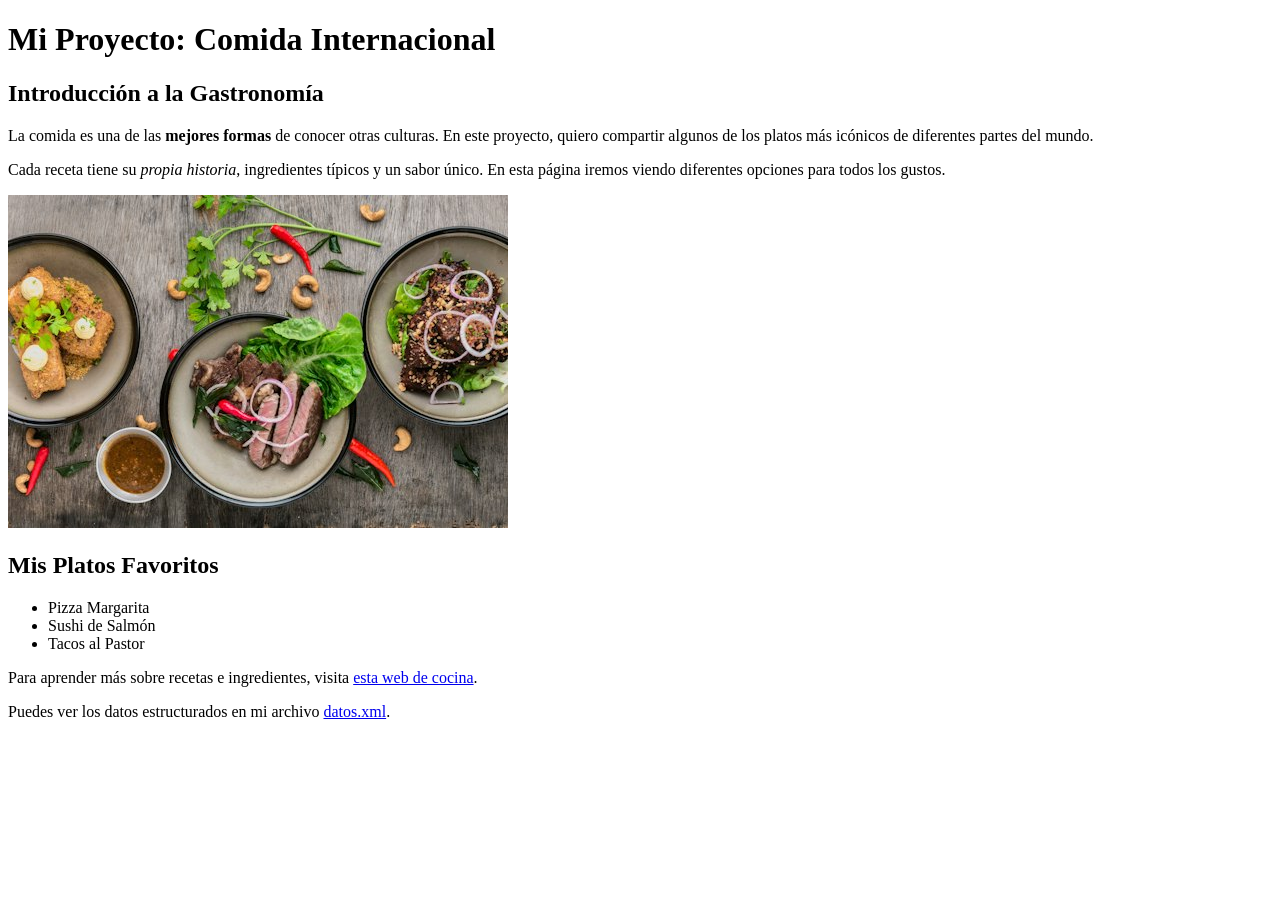
==== proyecto/index.html @ a5851fc6 "feat(index): complete head metadata" ====
<!DOCTYPE html>
<html lang="es">
<head>
  <meta charset="UTF-8">
  <meta name="viewport" content="width=device-width, initial-scale=1.0">
  <title>Inicio | Comida Internacional</title>
  <meta name="description" content="Portada del proyecto web sobre comida internacional, recetas tradicionales y platos típicos del mundo.">
  <meta name="keywords" content="comida internacional, gastronomia, recetas, pizza, sushi, tacos">
  <meta name="author" content="Manuel Alonso Bono Torres">
</head>
<body>
  <!-- Manuel Alonso Bono Torres, 08/10/2026 -->
  
  <h1>Mi Proyecto: Comida Internacional</h1>
  
  <h2>Introducción a la Gastronomía</h2>
  
  <p>La comida es una de las <strong>mejores formas</strong> de conocer otras culturas. En este proyecto, quiero compartir algunos de los platos más icónicos de diferentes partes del mundo.</p>
  
  <p>Cada receta tiene su <em>propia historia</em>, ingredientes típicos y un sabor único. En esta página iremos viendo diferentes opciones para todos los gustos.</p>
  
  
  <img src="img/comida.jpg" alt="Varios platos de comida internacional" width="500">
  
  <h2>Mis Platos Favoritos</h2>
  <ul>
    <li>Pizza Margarita</li>
    <li>Sushi de Salmón</li>
    <li>Tacos al Pastor</li>
  </ul>
  
  <p>Para aprender más sobre recetas e ingredientes, visita <a href="https://www.directoalpaladar.com" title="Ir a la web de Directo al Paladar">esta web de cocina</a>.</p>
  <p>Puedes ver los datos estructurados en mi archivo <a href="datos.xml">datos.xml</a>.</p>
  
</body>
</html>
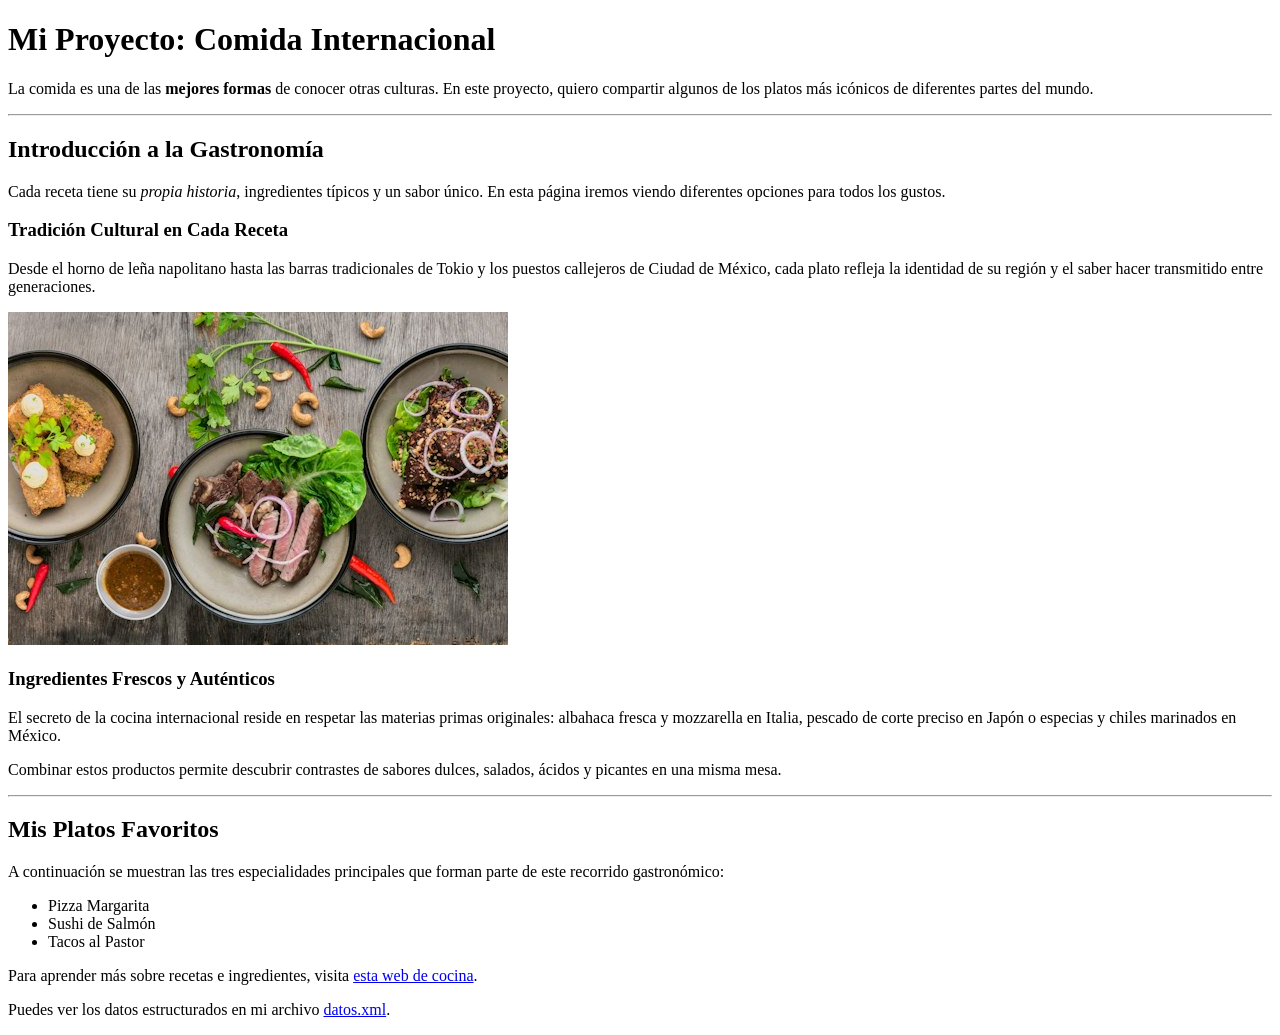
==== commit 474c79a4: "feat(index): organize body with headings and div blocks" ====
--- a/proyecto/index.html
+++ b/proyecto/index.html
@@ -9,28 +9,50 @@
   <meta name="author" content="Manuel Alonso Bono Torres">
 </head>
 <body>
+  <!-- NAV: aquí irá el menú (UD4) -->
   <!-- Manuel Alonso Bono Torres, 08/10/2026 -->
-  
-  <h1>Mi Proyecto: Comida Internacional</h1>
-  
-  <h2>Introducción a la Gastronomía</h2>
-  
-  <p>La comida es una de las <strong>mejores formas</strong> de conocer otras culturas. En este proyecto, quiero compartir algunos de los platos más icónicos de diferentes partes del mundo.</p>
-  
-  <p>Cada receta tiene su <em>propia historia</em>, ingredientes típicos y un sabor único. En esta página iremos viendo diferentes opciones para todos los gustos.</p>
-  
-  
-  <img src="img/comida.jpg" alt="Varios platos de comida internacional" width="500">
-  
-  <h2>Mis Platos Favoritos</h2>
-  <ul>
-    <li>Pizza Margarita</li>
-    <li>Sushi de Salmón</li>
-    <li>Tacos al Pastor</li>
-  </ul>
-  
-  <p>Para aprender más sobre recetas e ingredientes, visita <a href="https://www.directoalpaladar.com" title="Ir a la web de Directo al Paladar">esta web de cocina</a>.</p>
-  <p>Puedes ver los datos estructurados en mi archivo <a href="datos.xml">datos.xml</a>.</p>
-  
+
+  <!-- Cabecera principal de la portada -->
+  <div>
+    <h1>Mi Proyecto: Comida Internacional</h1>
+    <p>La comida es una de las <strong>mejores formas</strong> de conocer otras culturas. En este proyecto, quiero compartir algunos de los platos más icónicos de diferentes partes del mundo.</p>
+  </div>
+
+  <hr>
+
+  <!-- Sección de introducción a la gastronomía mundial -->
+  <div>
+    <h2>Introducción a la Gastronomía</h2>
+    <p>Cada receta tiene su <em>propia historia</em>, ingredientes típicos y un sabor único. En esta página iremos viendo diferentes opciones para todos los gustos.</p>
+
+    <!-- Subsección sobre tradiciones culinarias -->
+    <div>
+      <h3>Tradición Cultural en Cada Receta</h3>
+      <p>Desde el horno de leña napolitano hasta las barras tradicionales de Tokio y los puestos callejeros de Ciudad de México, cada plato refleja la identidad de su región y el saber hacer transmitido entre generaciones.</p>
+      <img src="img/comida.jpg" alt="Varios platos de comida internacional" width="500">
+    </div>
+
+    <!-- Subsección sobre ingredientes del mundo -->
+    <div>
+      <h3>Ingredientes Frescos y Auténticos</h3>
+      <p>El secreto de la cocina internacional reside en respetar las materias primas originales: albahaca fresca y mozzarella en Italia, pescado de corte preciso en Japón o especias y chiles marinados en México.</p>
+      <p>Combinar estos productos permite descubrir contrastes de sabores dulces, salados, ácidos y picantes en una misma mesa.</p>
+    </div>
+  </div>
+
+  <hr>
+
+  <!-- Sección de platos favoritos y enlaces de referencia -->
+  <div>
+    <h2>Mis Platos Favoritos</h2>
+    <p>A continuación se muestran las tres especialidades principales que forman parte de este recorrido gastronómico:</p>
+    <ul>
+      <li>Pizza Margarita</li>
+      <li>Sushi de Salmón</li>
+      <li>Tacos al Pastor</li>
+    </ul>
+    <p>Para aprender más sobre recetas e ingredientes, visita <a href="https://www.directoalpaladar.com" title="Ir a la web de Directo al Paladar">esta web de cocina</a>.</p>
+    <p>Puedes ver los datos estructurados en mi archivo <a href="datos.xml">datos.xml</a>.</p>
+  </div>
 </body>
 </html>
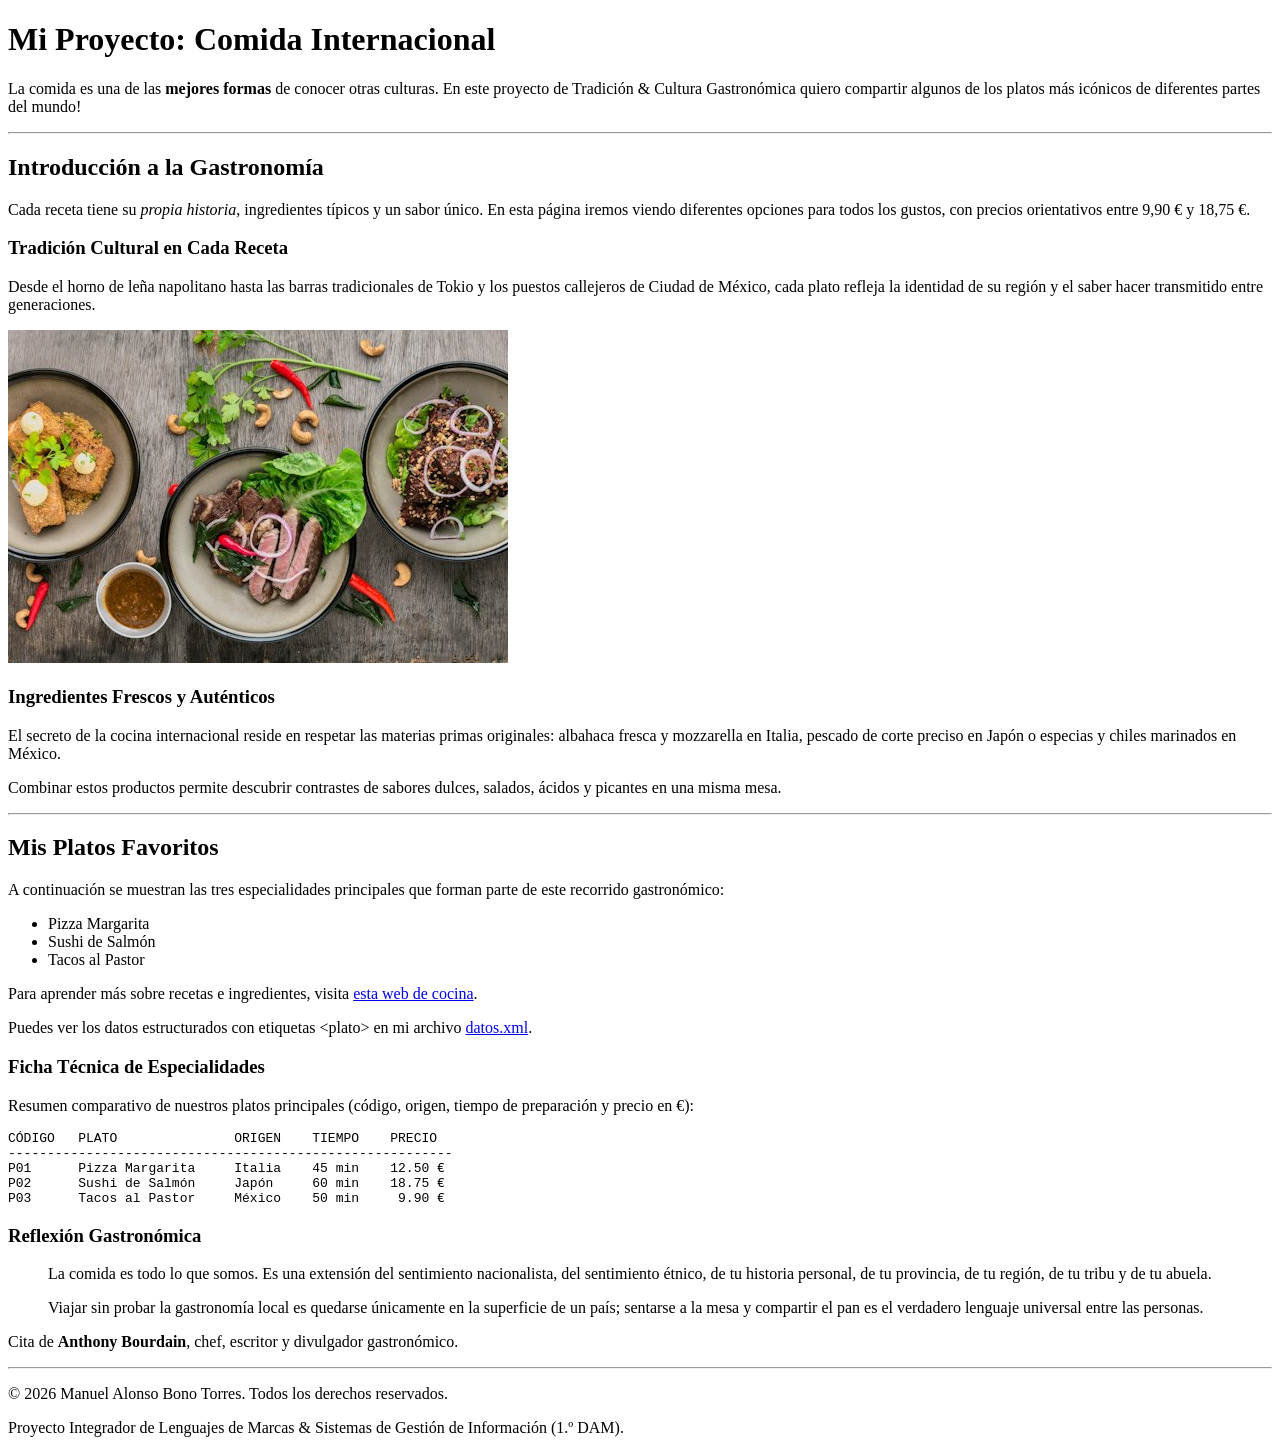
==== commit 5c057747: "feat(index): add blockquote, pre and html entities" ====
--- a/proyecto/index.html
+++ b/proyecto/index.html
@@ -15,7 +15,7 @@
   <!-- Cabecera principal de la portada -->
   <div>
     <h1>Mi Proyecto: Comida Internacional</h1>
-    <p>La comida es una de las <strong>mejores formas</strong> de conocer otras culturas. En este proyecto, quiero compartir algunos de los platos más icónicos de diferentes partes del mundo.</p>
+    <p>La comida es una de las <strong>mejores formas</strong> de conocer otras culturas. En este proyecto de Tradición &amp; Cultura Gastronómica quiero compartir algunos de los platos más icónicos de diferentes partes del mundo&#33;</p>
   </div>
 
   <hr>
@@ -23,7 +23,7 @@
   <!-- Sección de introducción a la gastronomía mundial -->
   <div>
     <h2>Introducción a la Gastronomía</h2>
-    <p>Cada receta tiene su <em>propia historia</em>, ingredientes típicos y un sabor único. En esta página iremos viendo diferentes opciones para todos los gustos.</p>
+    <p>Cada receta tiene su <em>propia historia</em>, ingredientes típicos y un sabor único. En esta página iremos viendo diferentes opciones para todos los gustos, con precios orientativos entre 9,90 &euro; y 18,75 &euro;.</p>
 
     <!-- Subsección sobre tradiciones culinarias -->
     <div>
@@ -52,7 +52,38 @@
       <li>Tacos al Pastor</li>
     </ul>
     <p>Para aprender más sobre recetas e ingredientes, visita <a href="https://www.directoalpaladar.com" title="Ir a la web de Directo al Paladar">esta web de cocina</a>.</p>
-    <p>Puedes ver los datos estructurados en mi archivo <a href="datos.xml">datos.xml</a>.</p>
+    <p>Puedes ver los datos estructurados con etiquetas &lt;plato&gt; en mi archivo <a href="datos.xml">datos.xml</a>.</p>
+
+    <!-- Subsección con ficha técnica resumida en texto preformateado -->
+    <div>
+      <h3>Ficha Técnica de Especialidades</h3>
+      <p>Resumen comparativo de nuestros platos principales (código, origen, tiempo de preparación y precio en &euro;):</p>
+<pre>
+CÓDIGO   PLATO               ORIGEN    TIEMPO    PRECIO
+---------------------------------------------------------
+P01      Pizza Margarita     Italia    45 min    12.50 €
+P02      Sushi de Salmón     Japón     60 min    18.75 €
+P03      Tacos al Pastor     México    50 min     9.90 €
+</pre>
+    </div>
+
+    <!-- Subsección con cita gastronómica destacada -->
+    <div>
+      <h3>Reflexión Gastronómica</h3>
+      <blockquote>
+        <p>La comida es todo lo que somos. Es una extensión del sentimiento nacionalista, del sentimiento étnico, de tu historia personal, de tu provincia, de tu región, de tu tribu y de tu abuela.</p>
+        <p>Viajar sin probar la gastronomía local es quedarse únicamente en la superficie de un país; sentarse a la mesa y compartir el pan es el verdadero lenguaje universal entre las personas.</p>
+      </blockquote>
+      <p>Cita de <strong>Anthony Bourdain</strong>, chef, escritor y divulgador gastronómico.</p>
+    </div>
+  </div>
+
+  <hr>
+
+  <!-- Pie de página con derechos de autor -->
+  <div>
+    <p>&copy; 2026 Manuel Alonso Bono Torres. Todos los derechos reservados.</p>
+    <p>Proyecto Integrador de Lenguajes de Marcas &amp; Sistemas de Gestión de Información (1.º DAM).</p>
   </div>
 </body>
 </html>
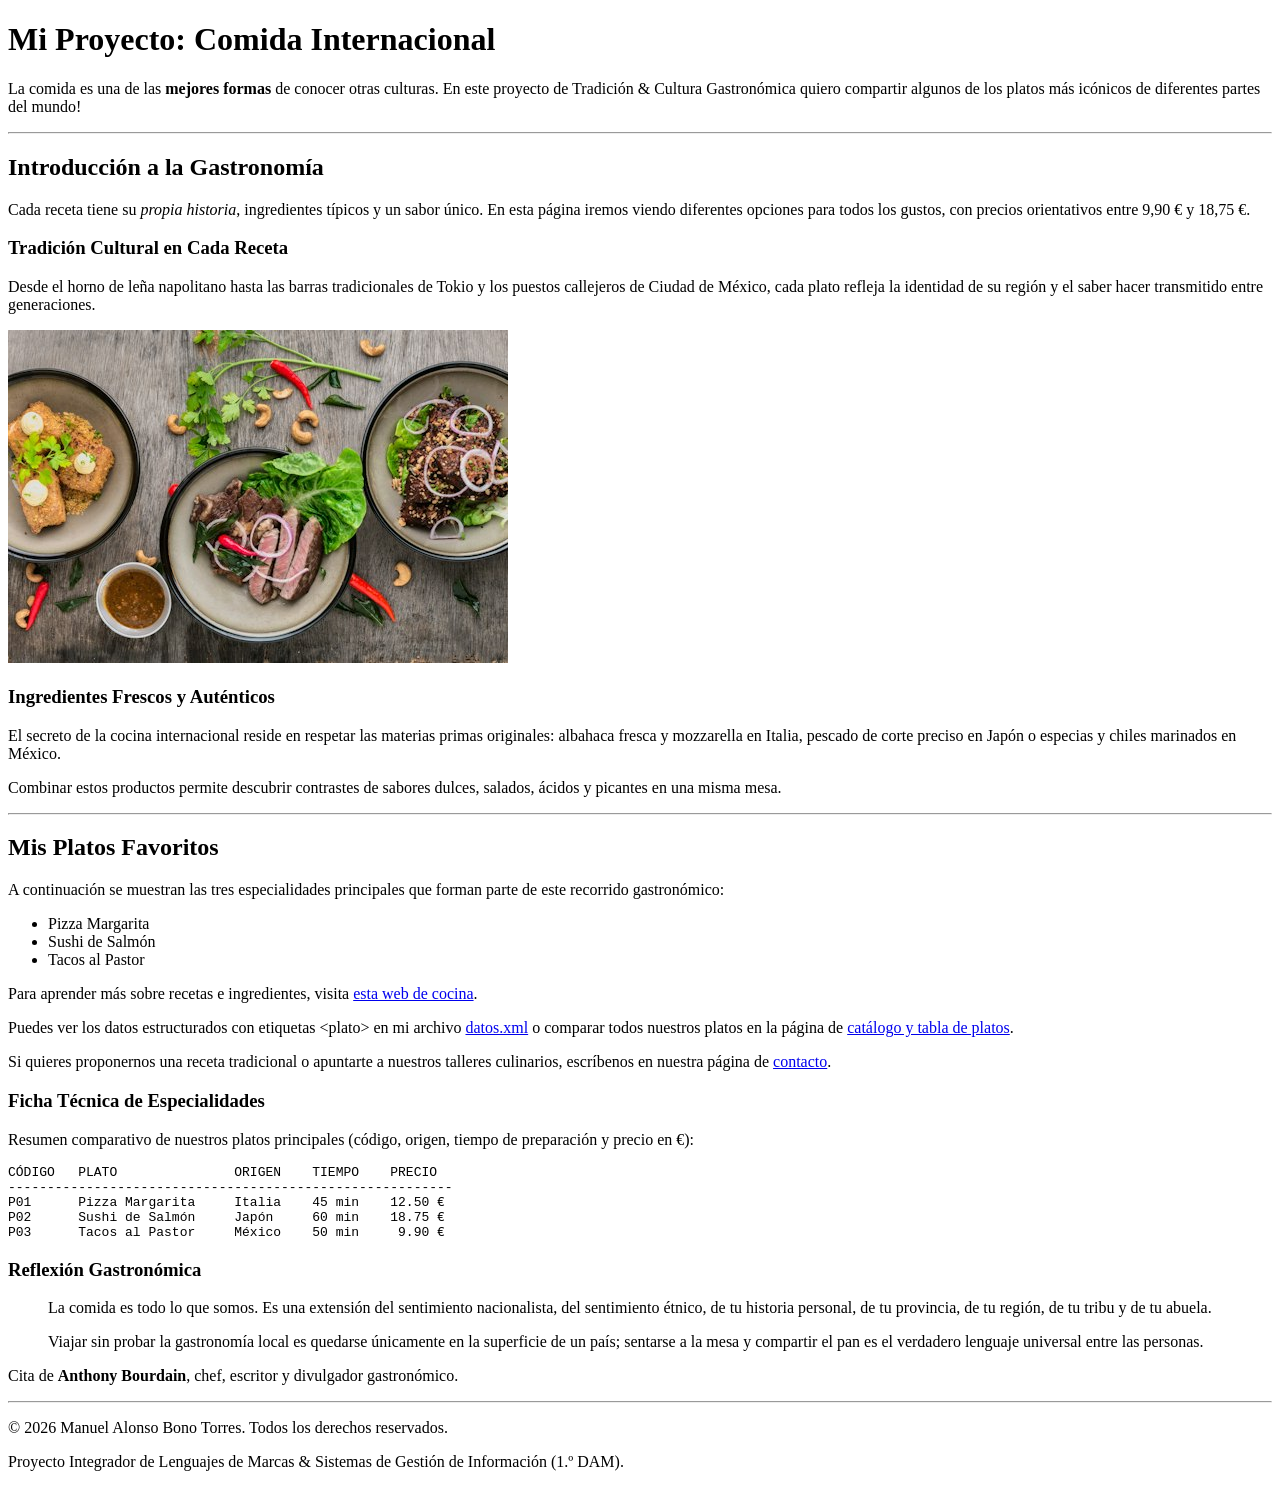
==== commit 2d3be037: "feat(index): enlazando pagina de contacto desde el index" ====
--- a/proyecto/index.html
+++ b/proyecto/index.html
@@ -52,7 +52,8 @@
       <li>Tacos al Pastor</li>
     </ul>
     <p>Para aprender más sobre recetas e ingredientes, visita <a href="https://www.directoalpaladar.com" title="Ir a la web de Directo al Paladar">esta web de cocina</a>.</p>
-    <p>Puedes ver los datos estructurados con etiquetas &lt;plato&gt; en mi archivo <a href="datos.xml">datos.xml</a>.</p>
+    <p>Puedes ver los datos estructurados con etiquetas &lt;plato&gt; en mi archivo <a href="datos.xml">datos.xml</a> o comparar todos nuestros platos en la página de <a href="platos.html">catálogo y tabla de platos</a>.</p>
+    <p>Si quieres proponernos una receta tradicional o apuntarte a nuestros talleres culinarios, escríbenos en nuestra página de <a href="contacto.html" title="Ir al formulario de contacto">contacto</a>.</p>
 
     <!-- Subsección con ficha técnica resumida en texto preformateado -->
     <div>
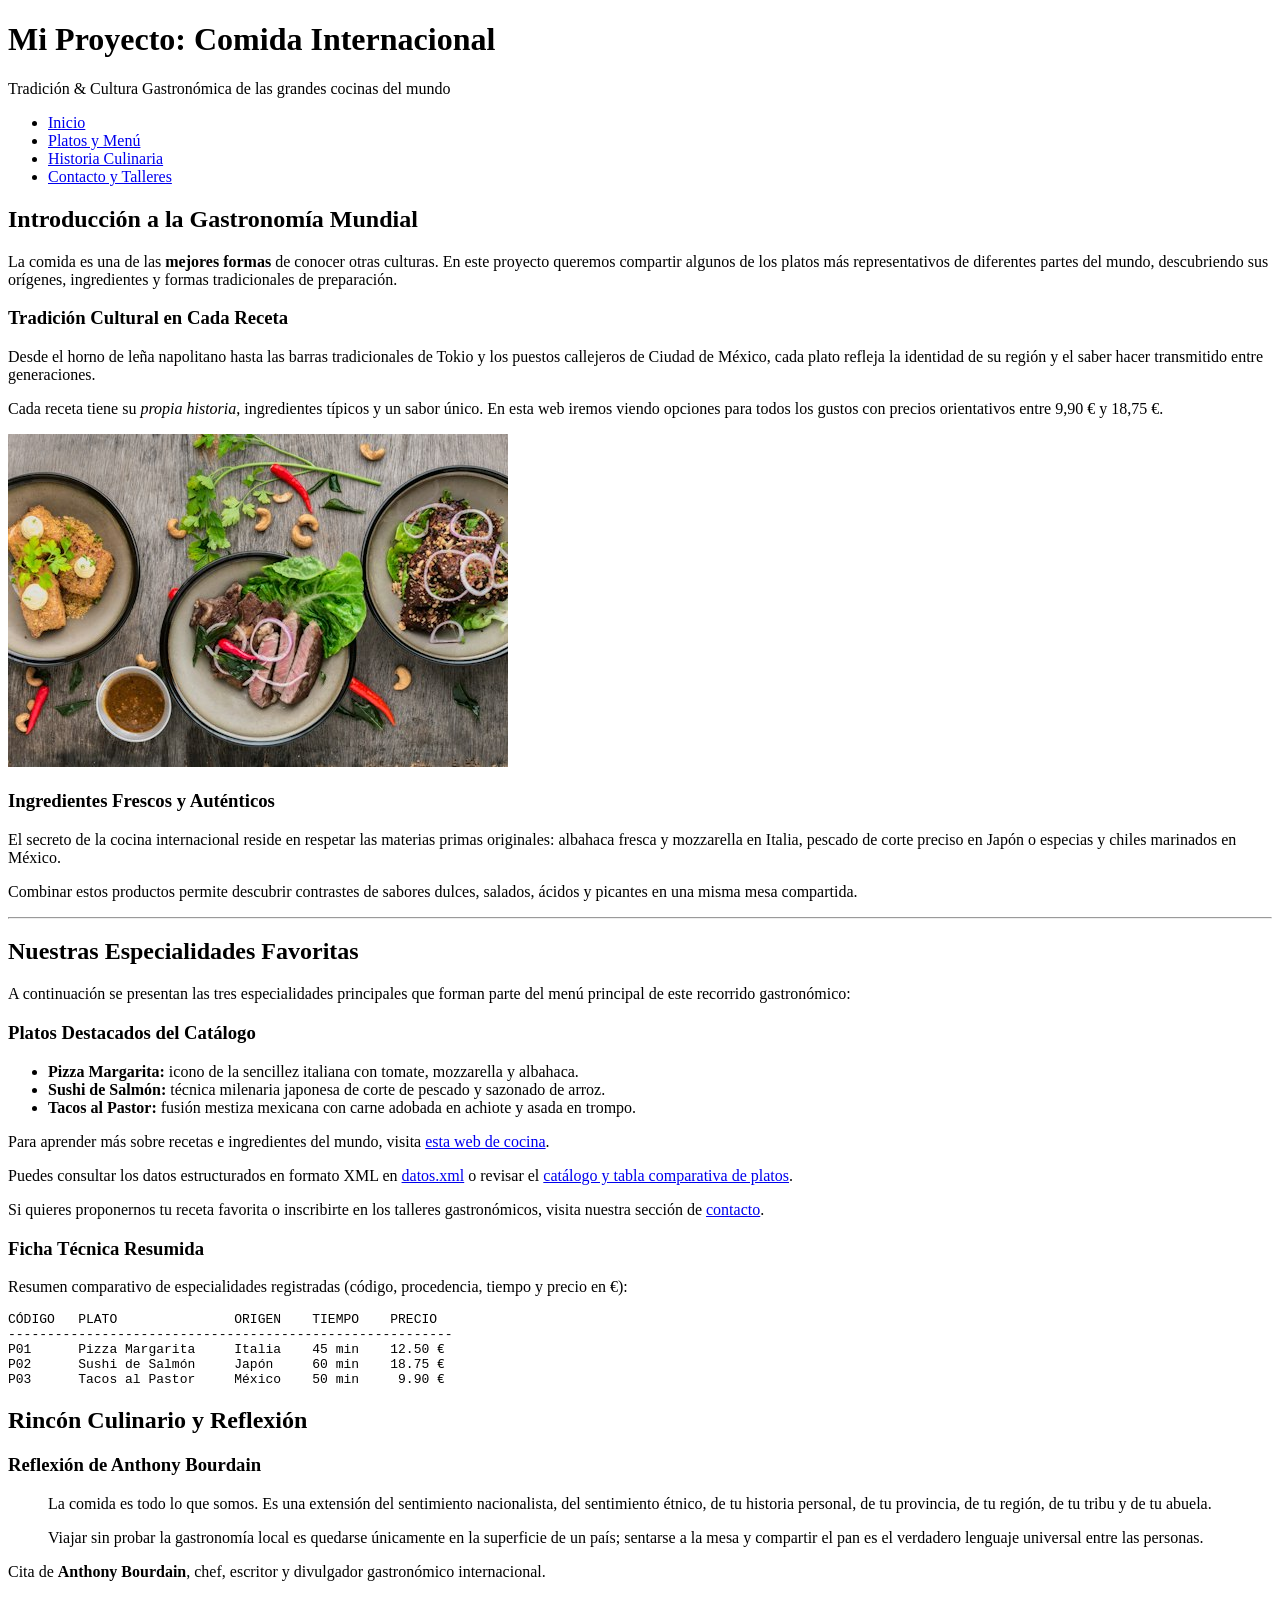
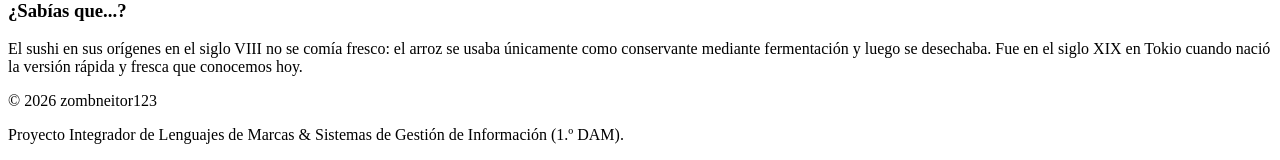
==== commit 4469c331: "feat: estructura semantica html5 en index" ====
--- a/proyecto/index.html
+++ b/proyecto/index.html
@@ -6,59 +6,67 @@
   <title>Inicio | Comida Internacional</title>
   <meta name="description" content="Portada del proyecto web sobre comida internacional, recetas tradicionales y platos típicos del mundo.">
   <meta name="keywords" content="comida internacional, gastronomia, recetas, pizza, sushi, tacos">
-  <meta name="author" content="Manuel Alonso Bono Torres">
+  <meta name="author" content="zombneitor123">
+  <link rel="stylesheet" href="css/estilos.css">
 </head>
 <body>
-  <!-- NAV: aquí irá el menú (UD4) -->
-  <!-- Manuel Alonso Bono Torres, 08/10/2026 -->
+  <!-- Cabecera del sitio web con identidad y navegación -->
+  <header>
+    <h1>Mi Proyecto: Comida Internacional</h1>
+    <p>Tradición &amp; Cultura Gastronómica de las grandes cocinas del mundo</p>
+    <nav>
+      <ul>
+        <li><a href="index.html">Inicio</a></li>
+        <li><a href="platos.html">Platos y Menú</a></li>
+        <li><a href="historia.html">Historia Culinaria</a></li>
+        <li><a href="contacto.html">Contacto y Talleres</a></li>
+      </ul>
+    </nav>
+  </header>
 
-  <!-- Cabecera principal de la portada -->
-  <div>
-    <h1>Mi Proyecto: Comida Internacional</h1>
-    <p>La comida es una de las <strong>mejores formas</strong> de conocer otras culturas. En este proyecto de Tradición &amp; Cultura Gastronómica quiero compartir algunos de los platos más icónicos de diferentes partes del mundo&#33;</p>
-  </div>
+  <!-- Contenido principal único de la portada -->
+  <main>
+    <!-- Sección de introducción al proyecto y filosofía culinaria -->
+    <section id="introduccion">
+      <h2>Introducción a la Gastronomía Mundial</h2>
+      <p>La comida es una de las <strong>mejores formas</strong> de conocer otras culturas. En este proyecto queremos compartir algunos de los platos más representativos de diferentes partes del mundo, descubriendo sus orígenes, ingredientes y formas tradicionales de preparación.</p>
 
-  <hr>
+      <article id="tradicion-cultural">
+        <h3>Tradición Cultural en Cada Receta</h3>
+        <p>Desde el horno de leña napolitano hasta las barras tradicionales de Tokio y los puestos callejeros de Ciudad de México, cada plato refleja la identidad de su región y el saber hacer transmitido entre generaciones.</p>
+        <p>Cada receta tiene su <em>propia historia</em>, ingredientes típicos y un sabor único. En esta web iremos viendo opciones para todos los gustos con precios orientativos entre 9,90 &euro; y 18,75 &euro;.</p>
+        <img src="img/comida.jpg" alt="Varios platos de comida internacional" width="500">
+      </article>
 
-  <!-- Sección de introducción a la gastronomía mundial -->
-  <div>
-    <h2>Introducción a la Gastronomía</h2>
-    <p>Cada receta tiene su <em>propia historia</em>, ingredientes típicos y un sabor único. En esta página iremos viendo diferentes opciones para todos los gustos, con precios orientativos entre 9,90 &euro; y 18,75 &euro;.</p>
+      <article id="ingredientes-autenticos">
+        <h3>Ingredientes Frescos y Auténticos</h3>
+        <p>El secreto de la cocina internacional reside en respetar las materias primas originales: albahaca fresca y mozzarella en Italia, pescado de corte preciso en Japón o especias y chiles marinados en México.</p>
+        <p>Combinar estos productos permite descubrir contrastes de sabores dulces, salados, ácidos y picantes en una misma mesa compartida.</p>
+      </article>
+    </section>
 
-    <!-- Subsección sobre tradiciones culinarias -->
-    <div>
-      <h3>Tradición Cultural en Cada Receta</h3>
-      <p>Desde el horno de leña napolitano hasta las barras tradicionales de Tokio y los puestos callejeros de Ciudad de México, cada plato refleja la identidad de su región y el saber hacer transmitido entre generaciones.</p>
-      <img src="img/comida.jpg" alt="Varios platos de comida internacional" width="500">
-    </div>
+    <hr>
 
-    <!-- Subsección sobre ingredientes del mundo -->
-    <div>
-      <h3>Ingredientes Frescos y Auténticos</h3>
-      <p>El secreto de la cocina internacional reside en respetar las materias primas originales: albahaca fresca y mozzarella en Italia, pescado de corte preciso en Japón o especias y chiles marinados en México.</p>
-      <p>Combinar estos productos permite descubrir contrastes de sabores dulces, salados, ácidos y picantes en una misma mesa.</p>
-    </div>
-  </div>
+    <!-- Sección de platos favoritos y referencias del proyecto -->
+    <section id="especialidades">
+      <h2>Nuestras Especialidades Favoritas</h2>
+      <p>A continuación se presentan las tres especialidades principales que forman parte del menú principal de este recorrido gastronómico:</p>
 
-  <hr>
+      <article id="platos-principales">
+        <h3>Platos Destacados del Catálogo</h3>
+        <ul>
+          <li><strong>Pizza Margarita:</strong> icono de la sencillez italiana con tomate, mozzarella y albahaca.</li>
+          <li><strong>Sushi de Salmón:</strong> técnica milenaria japonesa de corte de pescado y sazonado de arroz.</li>
+          <li><strong>Tacos al Pastor:</strong> fusión mestiza mexicana con carne adobada en achiote y asada en trompo.</li>
+        </ul>
+        <p>Para aprender más sobre recetas e ingredientes del mundo, visita <a href="https://www.directoalpaladar.com" target="_blank" rel="noopener" title="Ir a la web de Directo al Paladar">esta web de cocina</a>.</p>
+        <p>Puedes consultar los datos estructurados en formato XML en <a href="datos.xml">datos.xml</a> o revisar el <a href="platos.html">catálogo y tabla comparativa de platos</a>.</p>
+        <p>Si quieres proponernos tu receta favorita o inscribirte en los talleres gastronómicos, visita nuestra sección de <a href="contacto.html" title="Ir al formulario de contacto">contacto</a>.</p>
+      </article>
 
-  <!-- Sección de platos favoritos y enlaces de referencia -->
-  <div>
-    <h2>Mis Platos Favoritos</h2>
-    <p>A continuación se muestran las tres especialidades principales que forman parte de este recorrido gastronómico:</p>
-    <ul>
-      <li>Pizza Margarita</li>
-      <li>Sushi de Salmón</li>
-      <li>Tacos al Pastor</li>
-    </ul>
-    <p>Para aprender más sobre recetas e ingredientes, visita <a href="https://www.directoalpaladar.com" title="Ir a la web de Directo al Paladar">esta web de cocina</a>.</p>
-    <p>Puedes ver los datos estructurados con etiquetas &lt;plato&gt; en mi archivo <a href="datos.xml">datos.xml</a> o comparar todos nuestros platos en la página de <a href="platos.html">catálogo y tabla de platos</a>.</p>
-    <p>Si quieres proponernos una receta tradicional o apuntarte a nuestros talleres culinarios, escríbenos en nuestra página de <a href="contacto.html" title="Ir al formulario de contacto">contacto</a>.</p>
-
-    <!-- Subsección con ficha técnica resumida en texto preformateado -->
-    <div>
-      <h3>Ficha Técnica de Especialidades</h3>
-      <p>Resumen comparativo de nuestros platos principales (código, origen, tiempo de preparación y precio en &euro;):</p>
+      <article id="ficha-tecnica">
+        <h3>Ficha Técnica Resumida</h3>
+        <p>Resumen comparativo de especialidades registradas (código, procedencia, tiempo y precio en &euro;):</p>
 <pre>
 CÓDIGO   PLATO               ORIGEN    TIEMPO    PRECIO
 ---------------------------------------------------------
@@ -66,25 +74,32 @@
 P02      Sushi de Salmón     Japón     60 min    18.75 €
 P03      Tacos al Pastor     México    50 min     9.90 €
 </pre>
-    </div>
+      </article>
+    </section>
 
-    <!-- Subsección con cita gastronómica destacada -->
-    <div>
-      <h3>Reflexión Gastronómica</h3>
-      <blockquote>
-        <p>La comida es todo lo que somos. Es una extensión del sentimiento nacionalista, del sentimiento étnico, de tu historia personal, de tu provincia, de tu región, de tu tribu y de tu abuela.</p>
-        <p>Viajar sin probar la gastronomía local es quedarse únicamente en la superficie de un país; sentarse a la mesa y compartir el pan es el verdadero lenguaje universal entre las personas.</p>
-      </blockquote>
-      <p>Cita de <strong>Anthony Bourdain</strong>, chef, escritor y divulgador gastronómico.</p>
-    </div>
-  </div>
+    <!-- Contenido secundario y complementario del sitio -->
+    <aside id="rincon-gastronomico">
+      <h2>Rincón Culinario y Reflexión</h2>
+      <article id="reflexion-bourdain">
+        <h3>Reflexión de Anthony Bourdain</h3>
+        <blockquote>
+          <p>La comida es todo lo que somos. Es una extensión del sentimiento nacionalista, del sentimiento étnico, de tu historia personal, de tu provincia, de tu región, de tu tribu y de tu abuela.</p>
+          <p>Viajar sin probar la gastronomía local es quedarse únicamente en la superficie de un país; sentarse a la mesa y compartir el pan es el verdadero lenguaje universal entre las personas.</p>
+        </blockquote>
+        <p>Cita de <strong>Anthony Bourdain</strong>, chef, escritor y divulgador gastronómico internacional.</p>
+      </article>
 
-  <hr>
+      <article id="sabias-que">
+        <h3>¿Sabías que...?</h3>
+        <p>El sushi en sus orígenes en el siglo VIII no se comía fresco: el arroz se usaba únicamente como conservante mediante fermentación y luego se desechaba. Fue en el siglo XIX en Tokio cuando nació la versión rápida y fresca que conocemos hoy.</p>
+      </article>
+    </aside>
+  </main>
 
-  <!-- Pie de página con derechos de autor -->
-  <div>
-    <p>&copy; 2026 Manuel Alonso Bono Torres. Todos los derechos reservados.</p>
+  <!-- Pie de página con firma y metadatos del autor -->
+  <footer>
+    <p id="firma-zombneitor123">&copy; 2026 zombneitor123</p>
     <p>Proyecto Integrador de Lenguajes de Marcas &amp; Sistemas de Gestión de Información (1.º DAM).</p>
-  </div>
+  </footer>
 </body>
 </html>
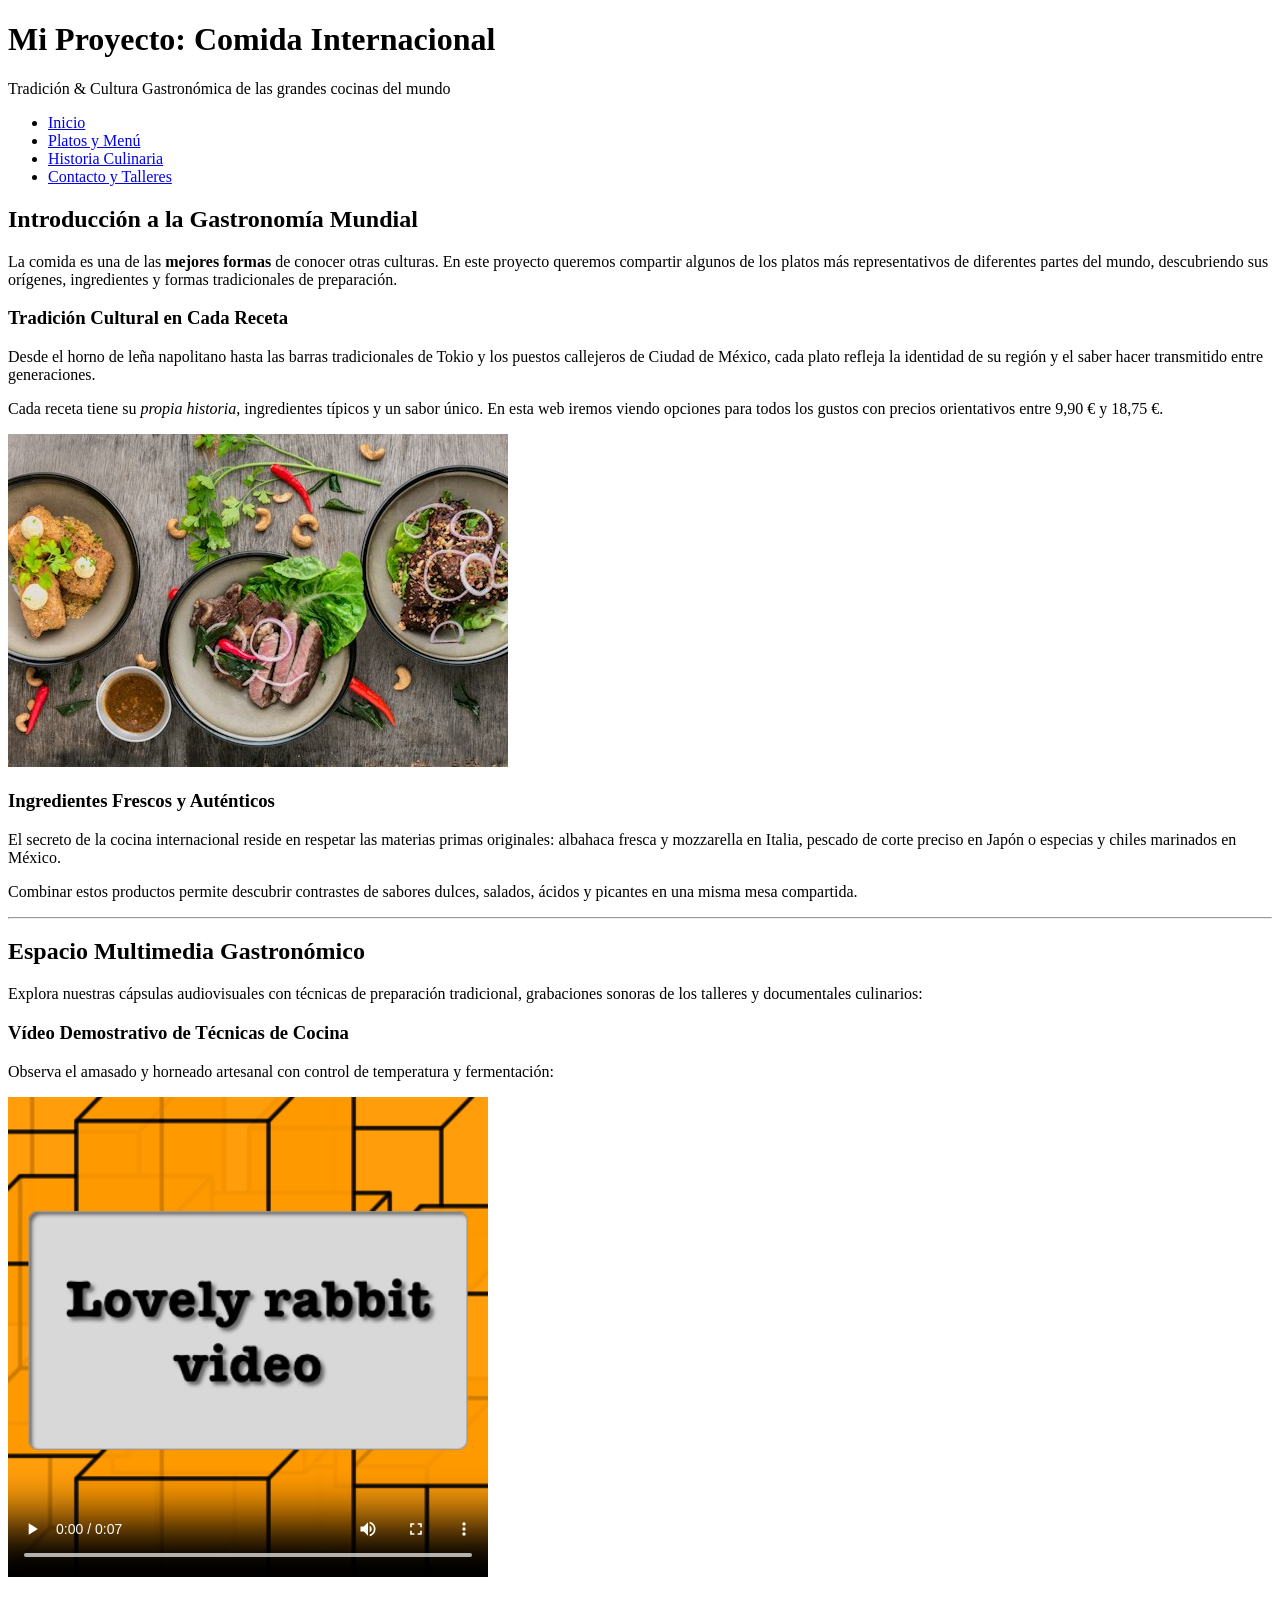
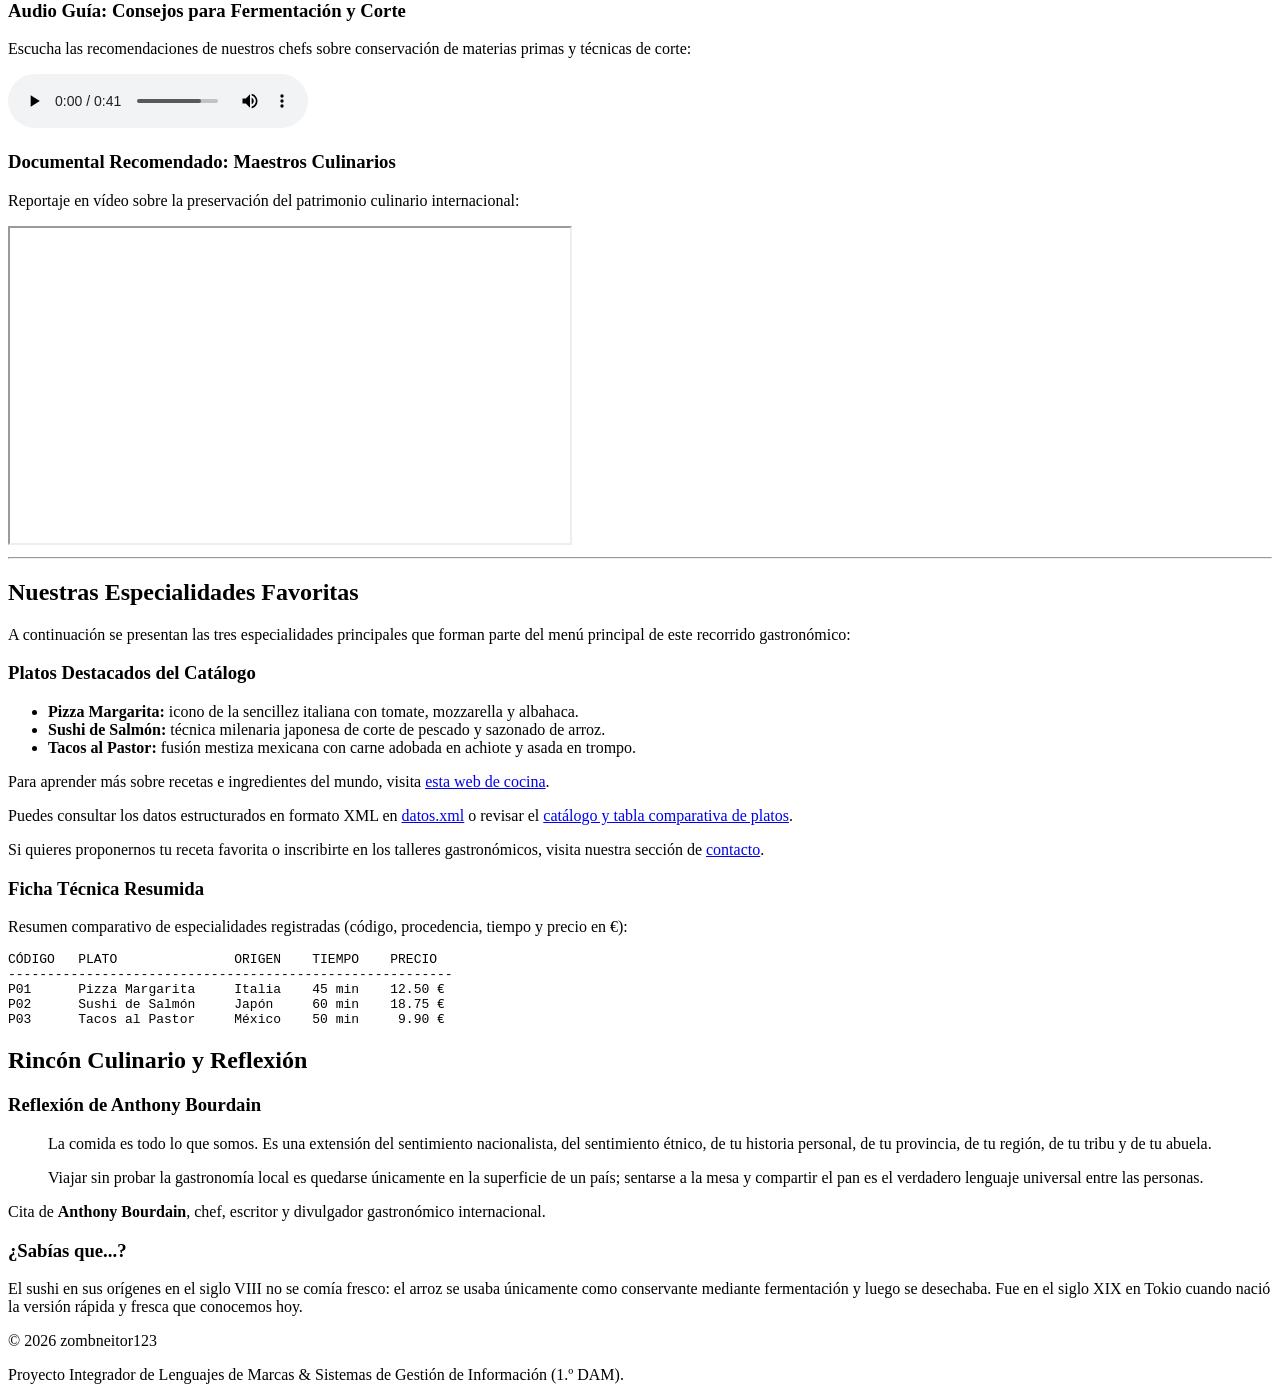
==== commit 2a12612c: "feat: video con dos fuentes poster audio e iframe de youtube" ====
--- a/proyecto/index.html
+++ b/proyecto/index.html
@@ -42,6 +42,40 @@
         <h3>Ingredientes Frescos y Auténticos</h3>
         <p>El secreto de la cocina internacional reside en respetar las materias primas originales: albahaca fresca y mozzarella en Italia, pescado de corte preciso en Japón o especias y chiles marinados en México.</p>
         <p>Combinar estos productos permite descubrir contrastes de sabores dulces, salados, ácidos y picantes en una misma mesa compartida.</p>
+      </article>
+    </section>
+
+    <hr>
+
+    <!-- Sección multimedia: vídeo con fuentes múltiples, audio e iframe de YouTube -->
+    <section id="multimedia">
+      <h2>Espacio Multimedia Gastronómico</h2>
+      <p>Explora nuestras cápsulas audiovisuales con técnicas de preparación tradicional, grabaciones sonoras de los talleres y documentales culinarios:</p>
+
+      <article id="video-receta">
+        <h3>Vídeo Demostrativo de Técnicas de Cocina</h3>
+        <p>Observa el amasado y horneado artesanal con control de temperatura y fermentación:</p>
+        <video controls poster="media/poster-receta.jpg" width="480">
+          <source src="media/elaboracion-receta.mp4" type="video/mp4">
+          <source src="media/elaboracion-receta.webm" type="video/webm">
+          Tu navegador no soporta la reproducción de vídeo HTML5.
+        </video>
+      </article>
+
+      <article id="audio-taller">
+        <h3>Audio Guía: Consejos para Fermentación y Corte</h3>
+        <p>Escucha las recomendaciones de nuestros chefs sobre conservación de materias primas y técnicas de corte:</p>
+        <audio controls>
+          <source src="media/taller-podcast.mp3" type="audio/mpeg">
+          <source src="media/taller-podcast.ogg" type="audio/ogg">
+          Tu navegador no soporta la reproducción de audio HTML5.
+        </audio>
+      </article>
+
+      <article id="video-youtube">
+        <h3>Documental Recomendado: Maestros Culinarios</h3>
+        <p>Reportaje en vídeo sobre la preservación del patrimonio culinario internacional:</p>
+        <iframe width="560" height="315" src="https://www.youtube-nocookie.com/embed/1-SJGQ2HLp8" title="Documental sobre cocina tradicional y recetas del mundo" allow="accelerometer; autoplay; clipboard-write; encrypted-media; gyroscope; picture-in-picture; web-share" allowfullscreen></iframe>
       </article>
     </section>
 
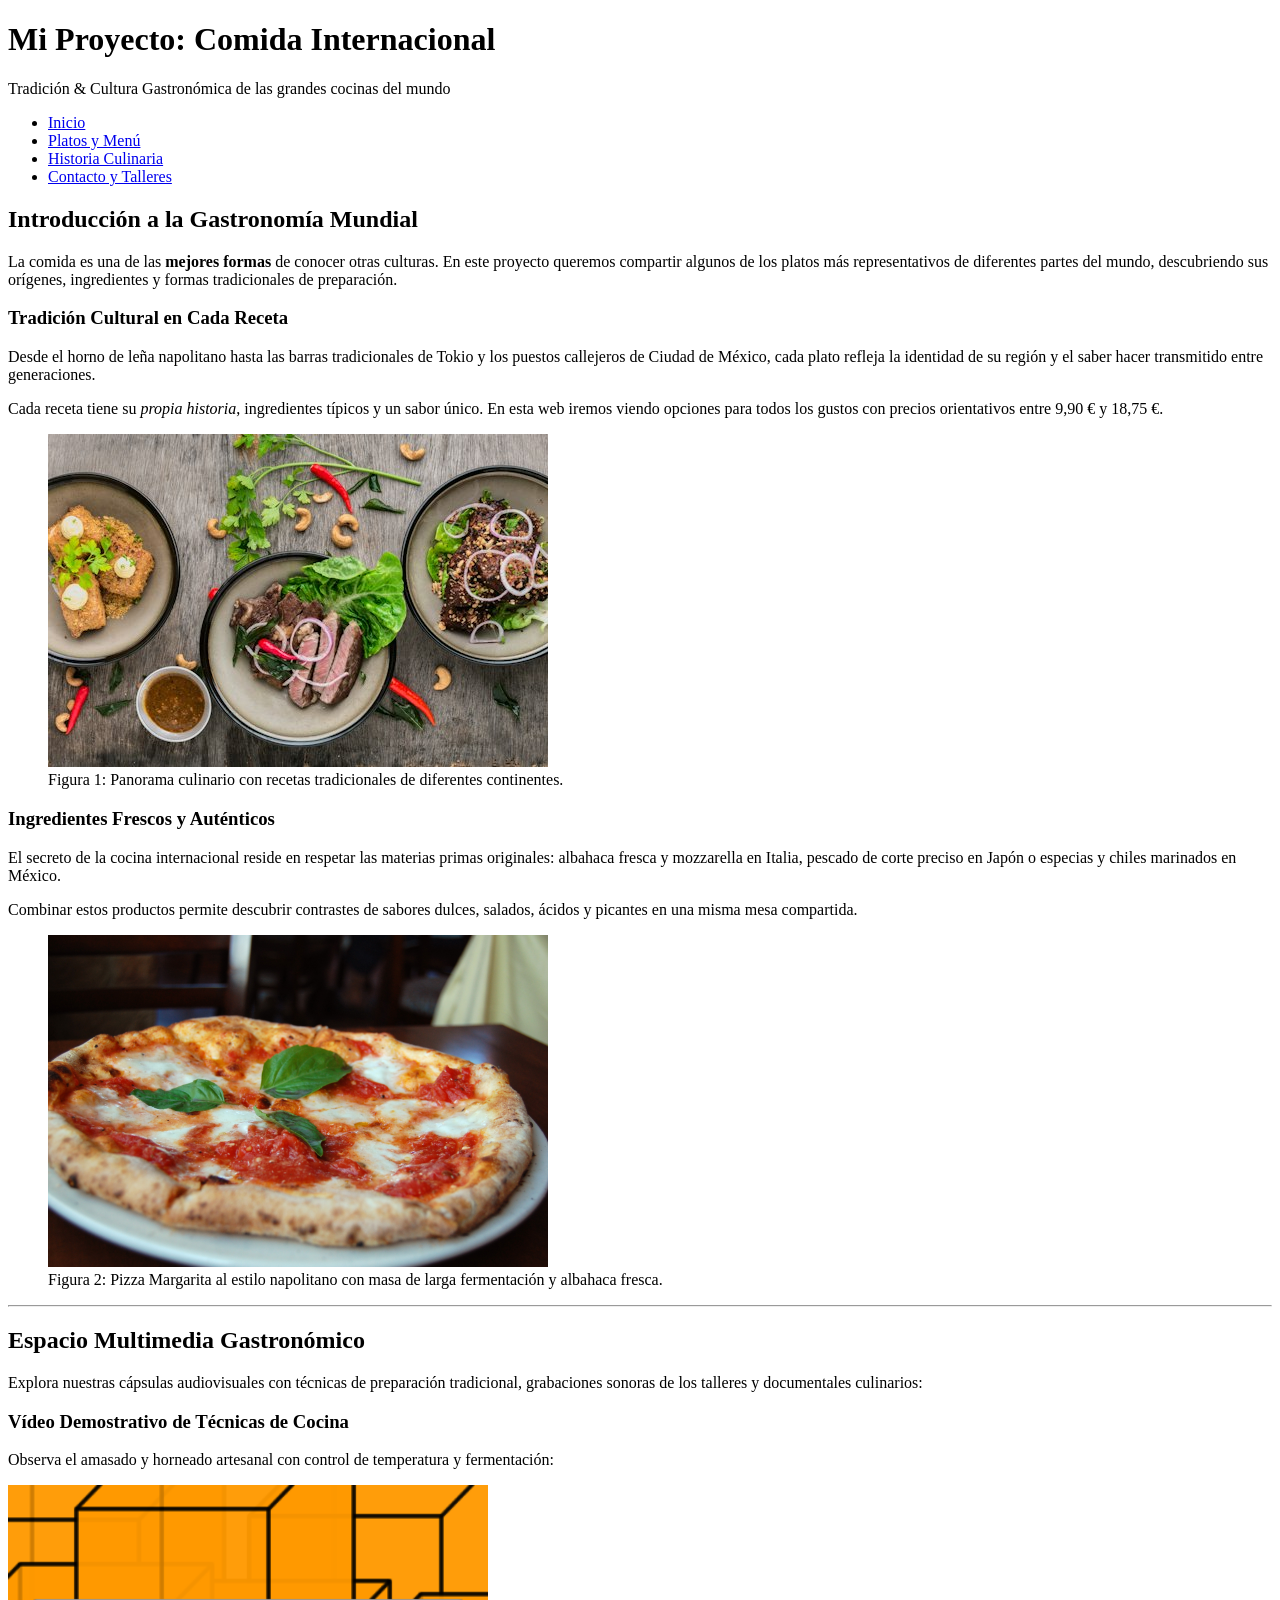
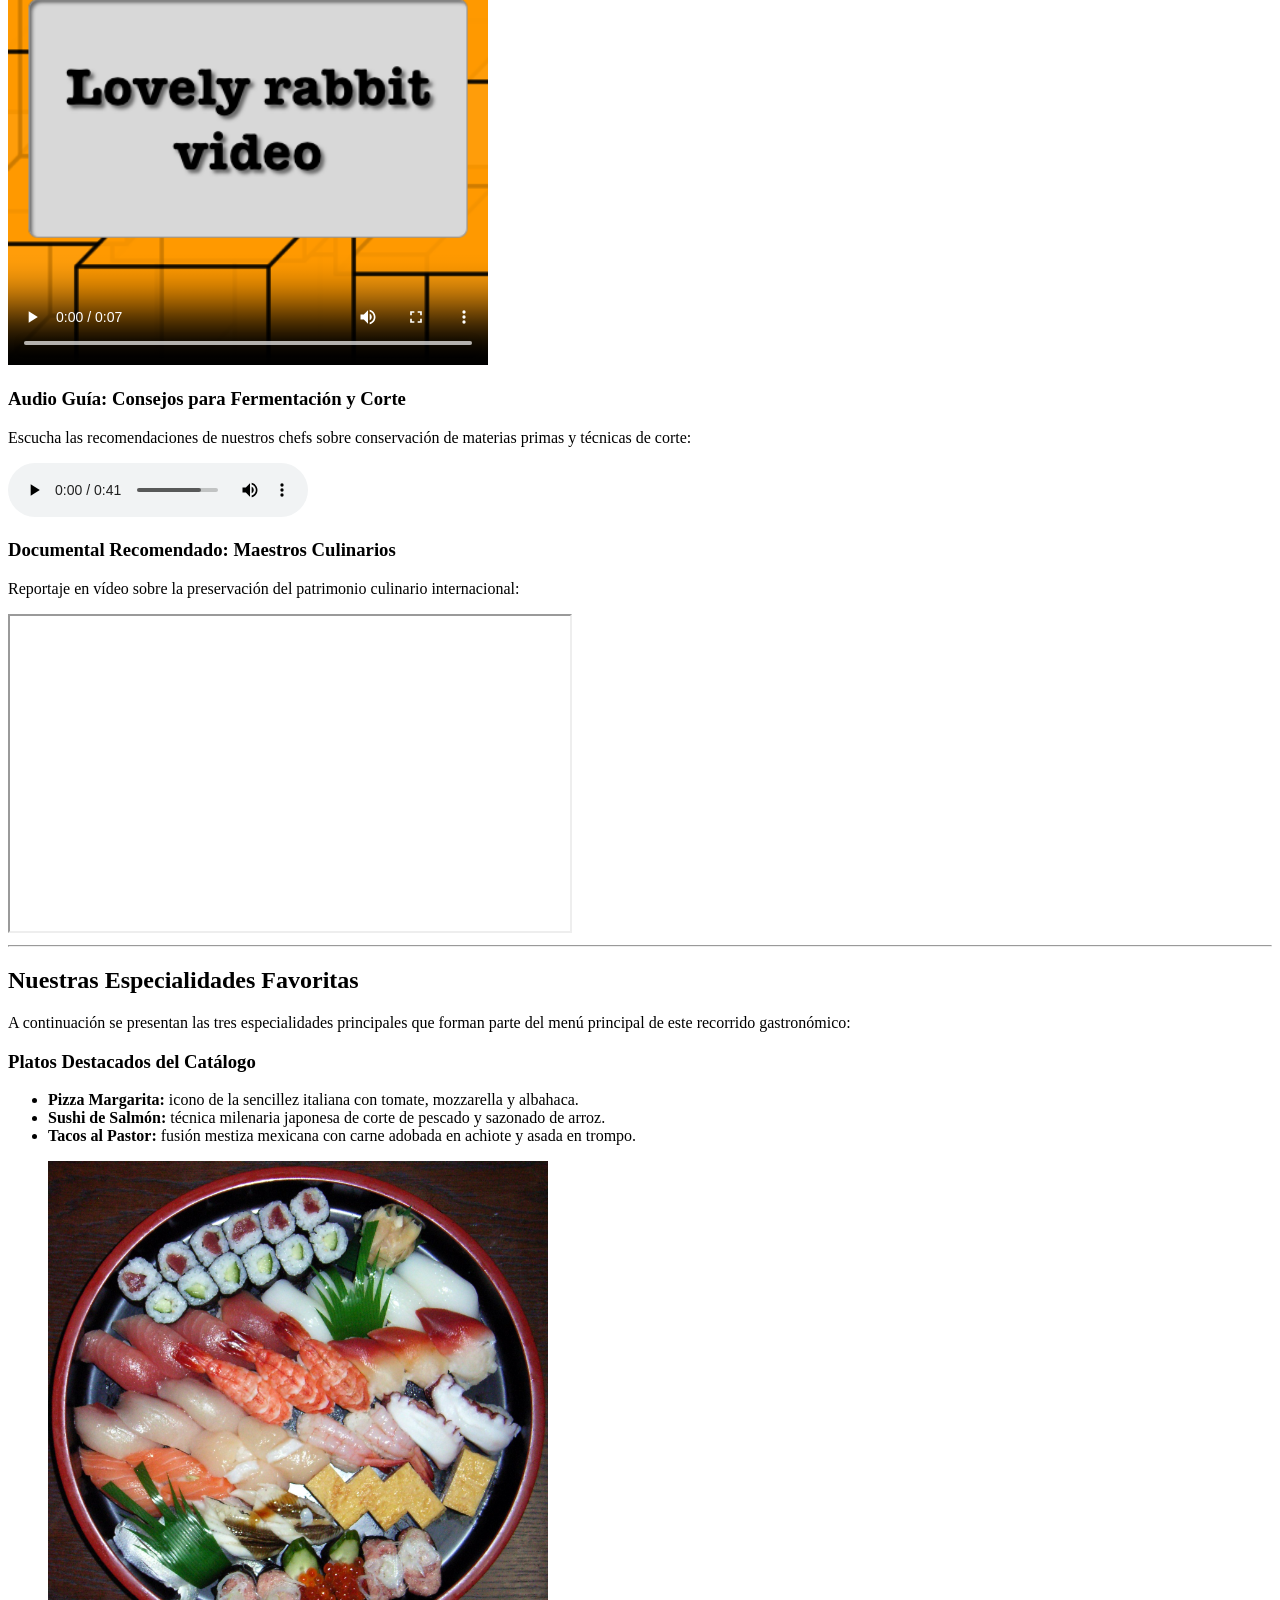
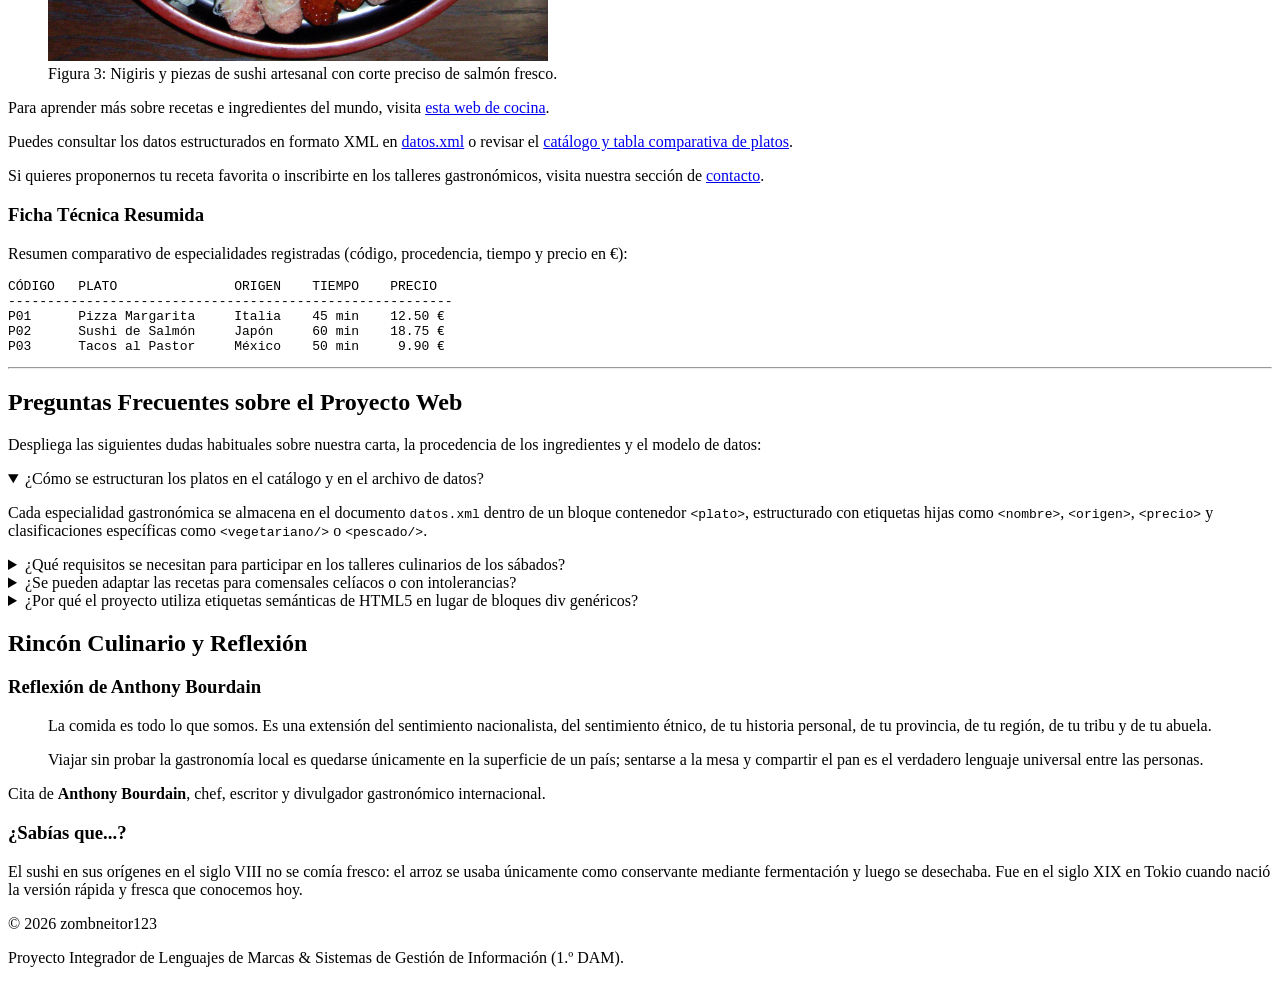
==== commit e312a2e3: "feat: figuras con figcaption y preguntas frecuentes con details summary" ====
--- a/proyecto/index.html
+++ b/proyecto/index.html
@@ -35,13 +35,23 @@
         <h3>Tradición Cultural en Cada Receta</h3>
         <p>Desde el horno de leña napolitano hasta las barras tradicionales de Tokio y los puestos callejeros de Ciudad de México, cada plato refleja la identidad de su región y el saber hacer transmitido entre generaciones.</p>
         <p>Cada receta tiene su <em>propia historia</em>, ingredientes típicos y un sabor único. En esta web iremos viendo opciones para todos los gustos con precios orientativos entre 9,90 &euro; y 18,75 &euro;.</p>
-        <img src="img/comida.jpg" alt="Varios platos de comida internacional" width="500">
+
+        <!-- Galería de figuras con pie de foto semántico -->
+        <figure>
+          <img src="img/comida.jpg" alt="Mesa servida con varios platos de cocina internacional" width="500">
+          <figcaption>Figura 1: Panorama culinario con recetas tradicionales de diferentes continentes.</figcaption>
+        </figure>
       </article>
 
       <article id="ingredientes-autenticos">
         <h3>Ingredientes Frescos y Auténticos</h3>
         <p>El secreto de la cocina internacional reside en respetar las materias primas originales: albahaca fresca y mozzarella en Italia, pescado de corte preciso en Japón o especias y chiles marinados en México.</p>
         <p>Combinar estos productos permite descubrir contrastes de sabores dulces, salados, ácidos y picantes en una misma mesa compartida.</p>
+
+        <figure>
+          <img src="img/pizza-napolitana.jpg" alt="Pizza Margarita napolitana recién horneada" width="500">
+          <figcaption>Figura 2: Pizza Margarita al estilo napolitano con masa de larga fermentación y albahaca fresca.</figcaption>
+        </figure>
       </article>
     </section>
 
@@ -93,6 +103,12 @@
           <li><strong>Sushi de Salmón:</strong> técnica milenaria japonesa de corte de pescado y sazonado de arroz.</li>
           <li><strong>Tacos al Pastor:</strong> fusión mestiza mexicana con carne adobada en achiote y asada en trompo.</li>
         </ul>
+
+        <figure>
+          <img src="img/sushi-nigiri.jpg" alt="Presentación tradicional de sushi de salmón y atún fresco" width="500">
+          <figcaption>Figura 3: Nigiris y piezas de sushi artesanal con corte preciso de salmón fresco.</figcaption>
+        </figure>
+
         <p>Para aprender más sobre recetas e ingredientes del mundo, visita <a href="https://www.directoalpaladar.com" target="_blank" rel="noopener" title="Ir a la web de Directo al Paladar">esta web de cocina</a>.</p>
         <p>Puedes consultar los datos estructurados en formato XML en <a href="datos.xml">datos.xml</a> o revisar el <a href="platos.html">catálogo y tabla comparativa de platos</a>.</p>
         <p>Si quieres proponernos tu receta favorita o inscribirte en los talleres gastronómicos, visita nuestra sección de <a href="contacto.html" title="Ir al formulario de contacto">contacto</a>.</p>
@@ -109,6 +125,34 @@
 P03      Tacos al Pastor     México    50 min     9.90 €
 </pre>
       </article>
+    </section>
+
+    <hr>
+
+    <!-- Sección de Preguntas Frecuentes interactivas con details y summary -->
+    <section id="preguntas-frecuentes">
+      <h2>Preguntas Frecuentes sobre el Proyecto Web</h2>
+      <p>Despliega las siguientes dudas habituales sobre nuestra carta, la procedencia de los ingredientes y el modelo de datos:</p>
+
+      <details open>
+        <summary>¿Cómo se estructuran los platos en el catálogo y en el archivo de datos?</summary>
+        <p>Cada especialidad gastronómica se almacena en el documento <code>datos.xml</code> dentro de un bloque contenedor <code>&lt;plato&gt;</code>, estructurado con etiquetas hijas como <code>&lt;nombre&gt;</code>, <code>&lt;origen&gt;</code>, <code>&lt;precio&gt;</code> y clasificaciones específicas como <code>&lt;vegetariano/&gt;</code> o <code>&lt;pescado/&gt;</code>.</p>
+      </details>
+
+      <details>
+        <summary>¿Qué requisitos se necesitan para participar en los talleres culinarios de los sábados?</summary>
+        <p>No se exige titulación ni experiencia previa. En cada sesión facilitamos delantal, utensilios profesionales y materias primas frescas. Basta con inscribirse a través del formulario de la página de contacto indicando turno y preferencias.</p>
+      </details>
+
+      <details>
+        <summary>¿Se pueden adaptar las recetas para comensales celíacos o con intolerancias?</summary>
+        <p>Por supuesto. En nuestras fichas técnicas indicamos los alérgenos presentes y cómo sustituir la harina de trigo por harinas de maíz o arroz para la pizza, o utilizar tamari sin gluten en lugar de la salsa de soja tradicional para el sushi.</p>
+      </details>
+
+      <details>
+        <summary>¿Por qué el proyecto utiliza etiquetas semánticas de HTML5 en lugar de bloques div genéricos?</summary>
+        <p>El estándar HTML5 aporta significado estructural al contenido mediante etiquetas como <code>&lt;main&gt;</code>, <code>&lt;section&gt;</code>, <code>&lt;article&gt;</code> y <code>&lt;aside&gt;</code>. Esto mejora notablemente la accesibilidad para usuarios con lectores de pantalla y optimiza la indexación en motores de búsqueda web.</p>
+      </details>
     </section>
 
     <!-- Contenido secundario y complementario del sitio -->
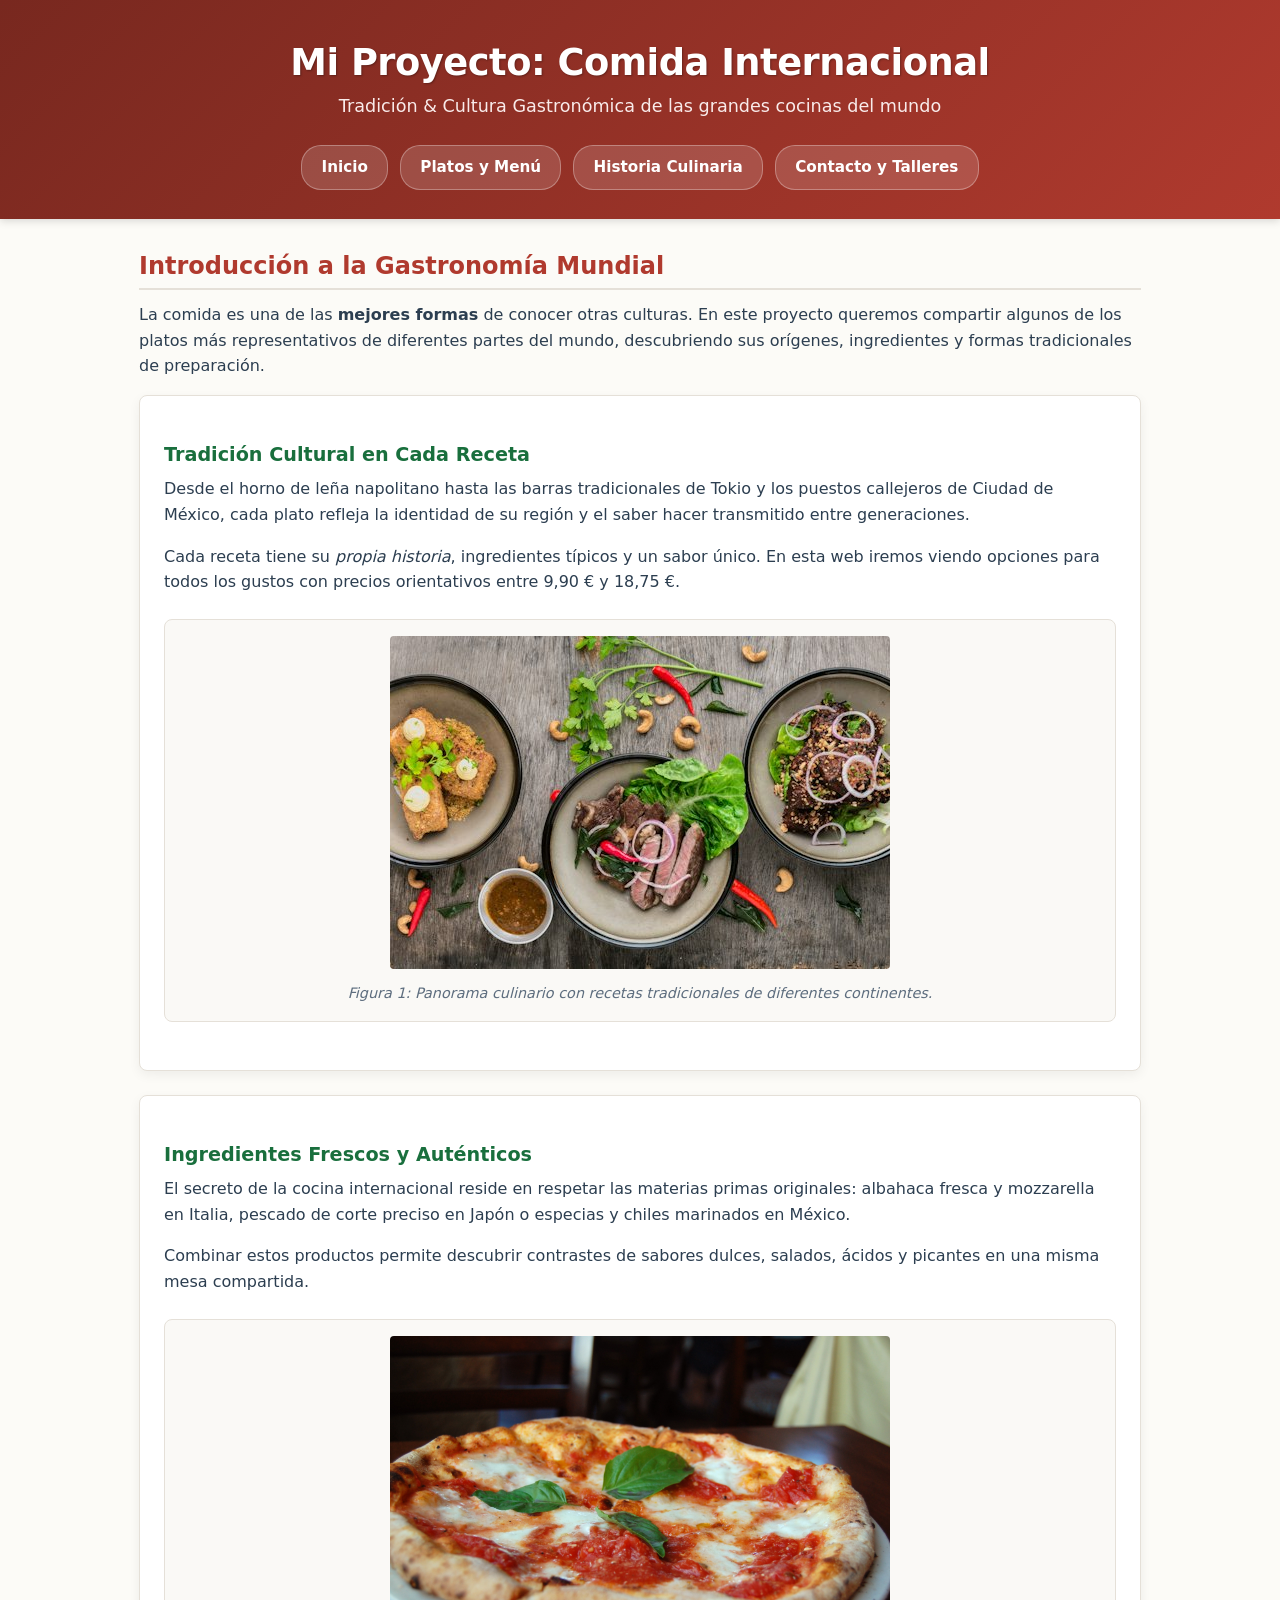
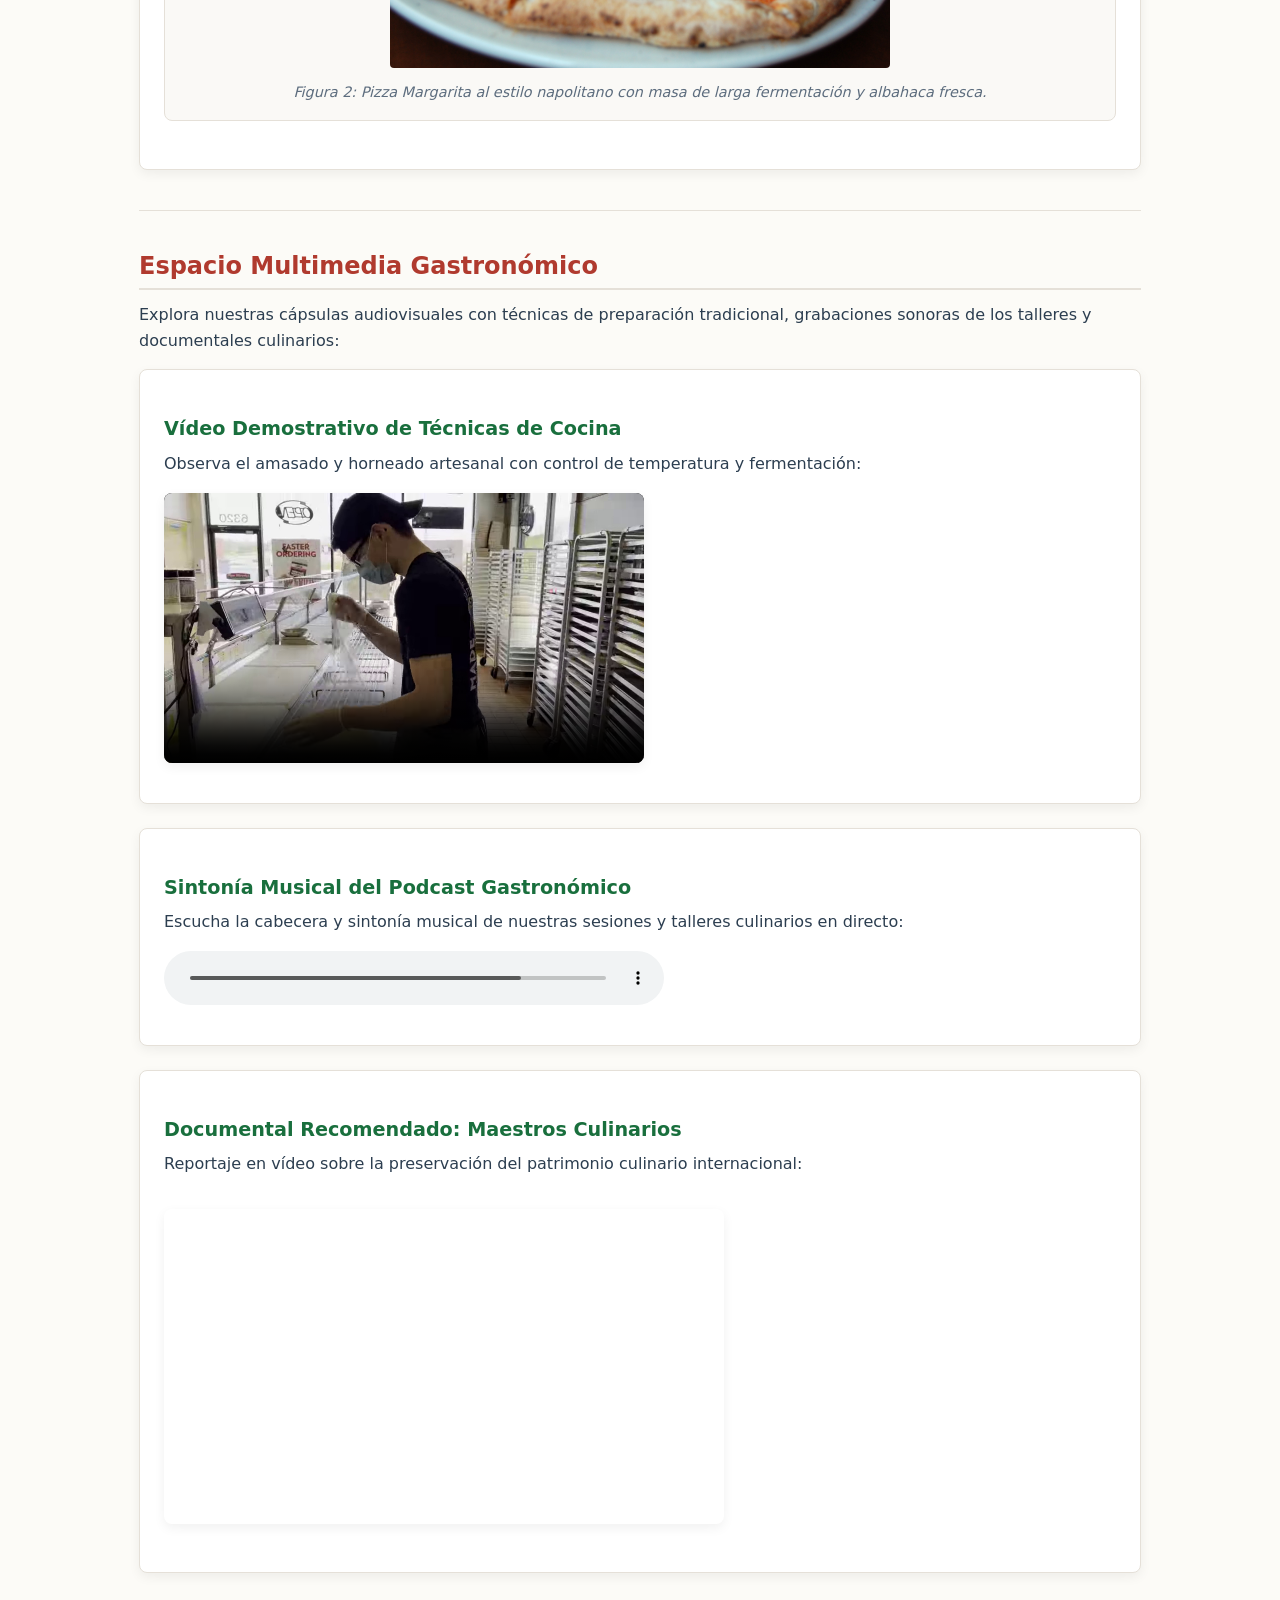
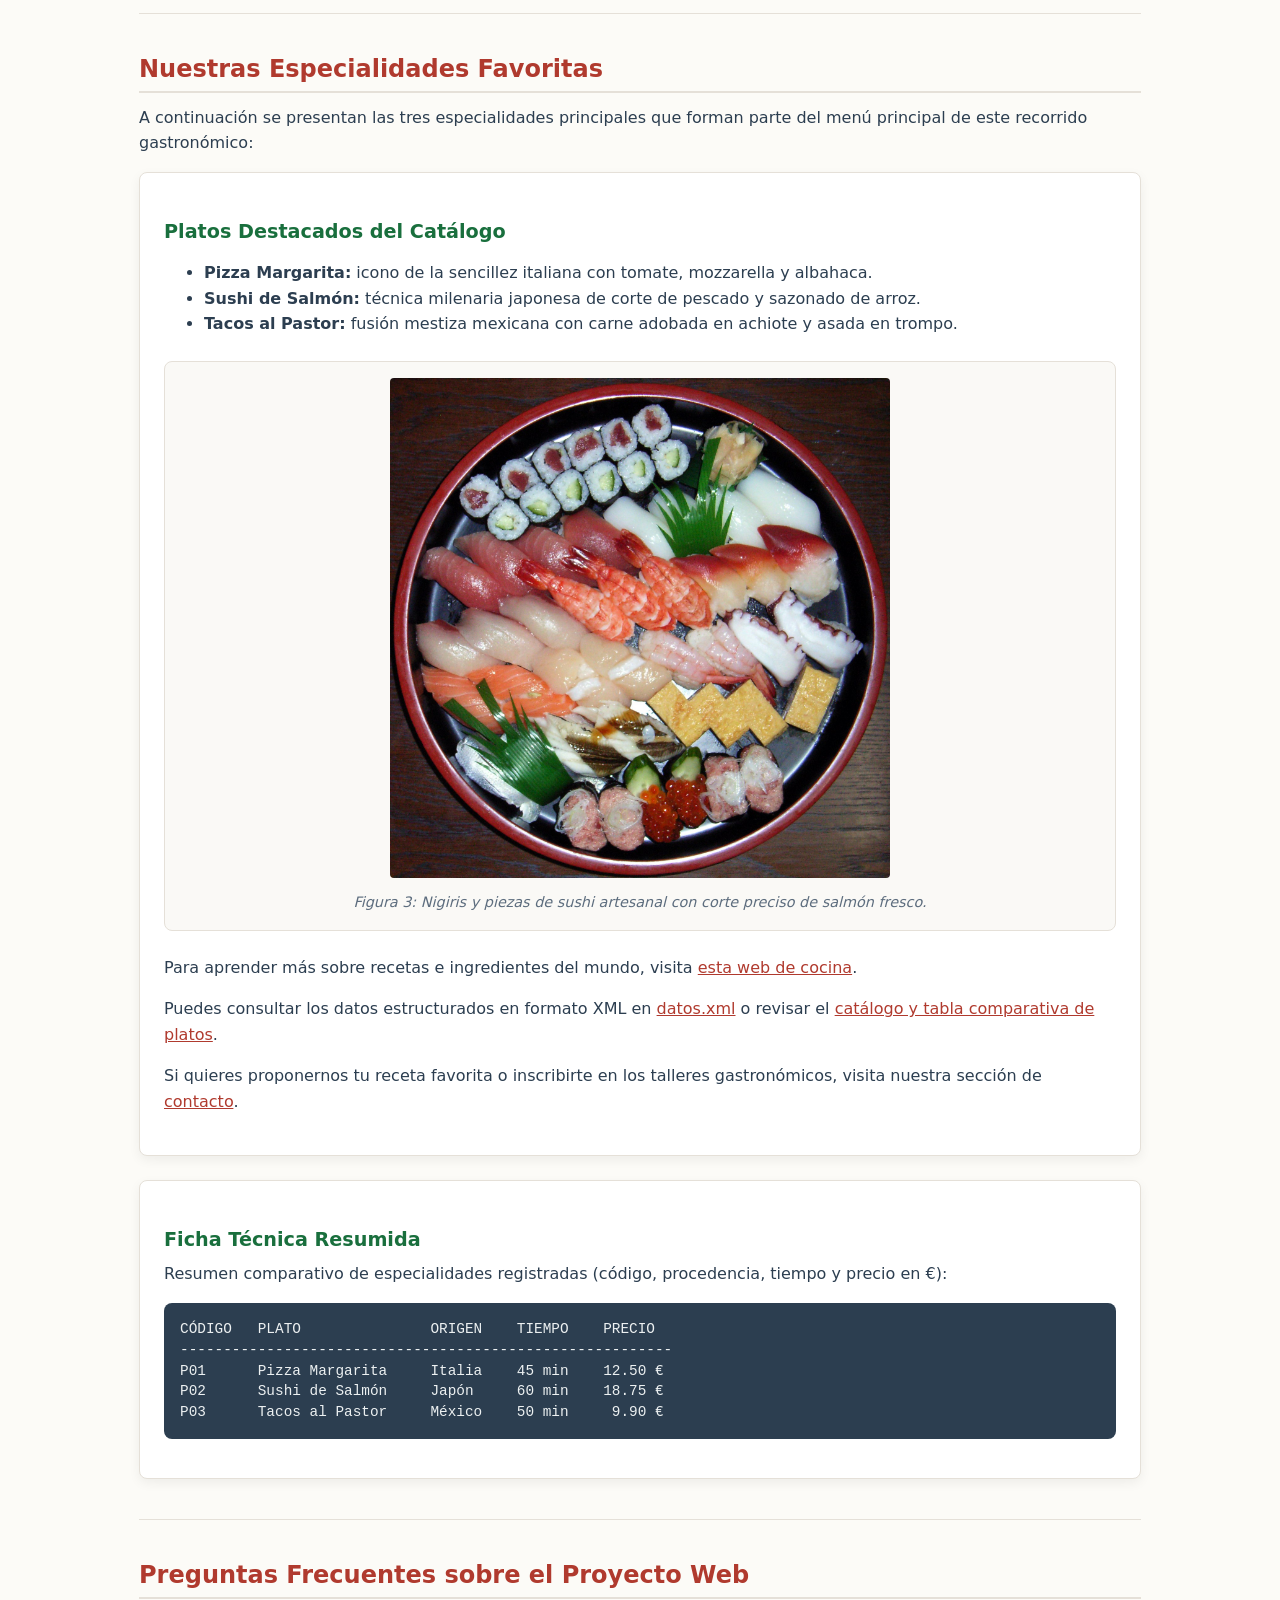
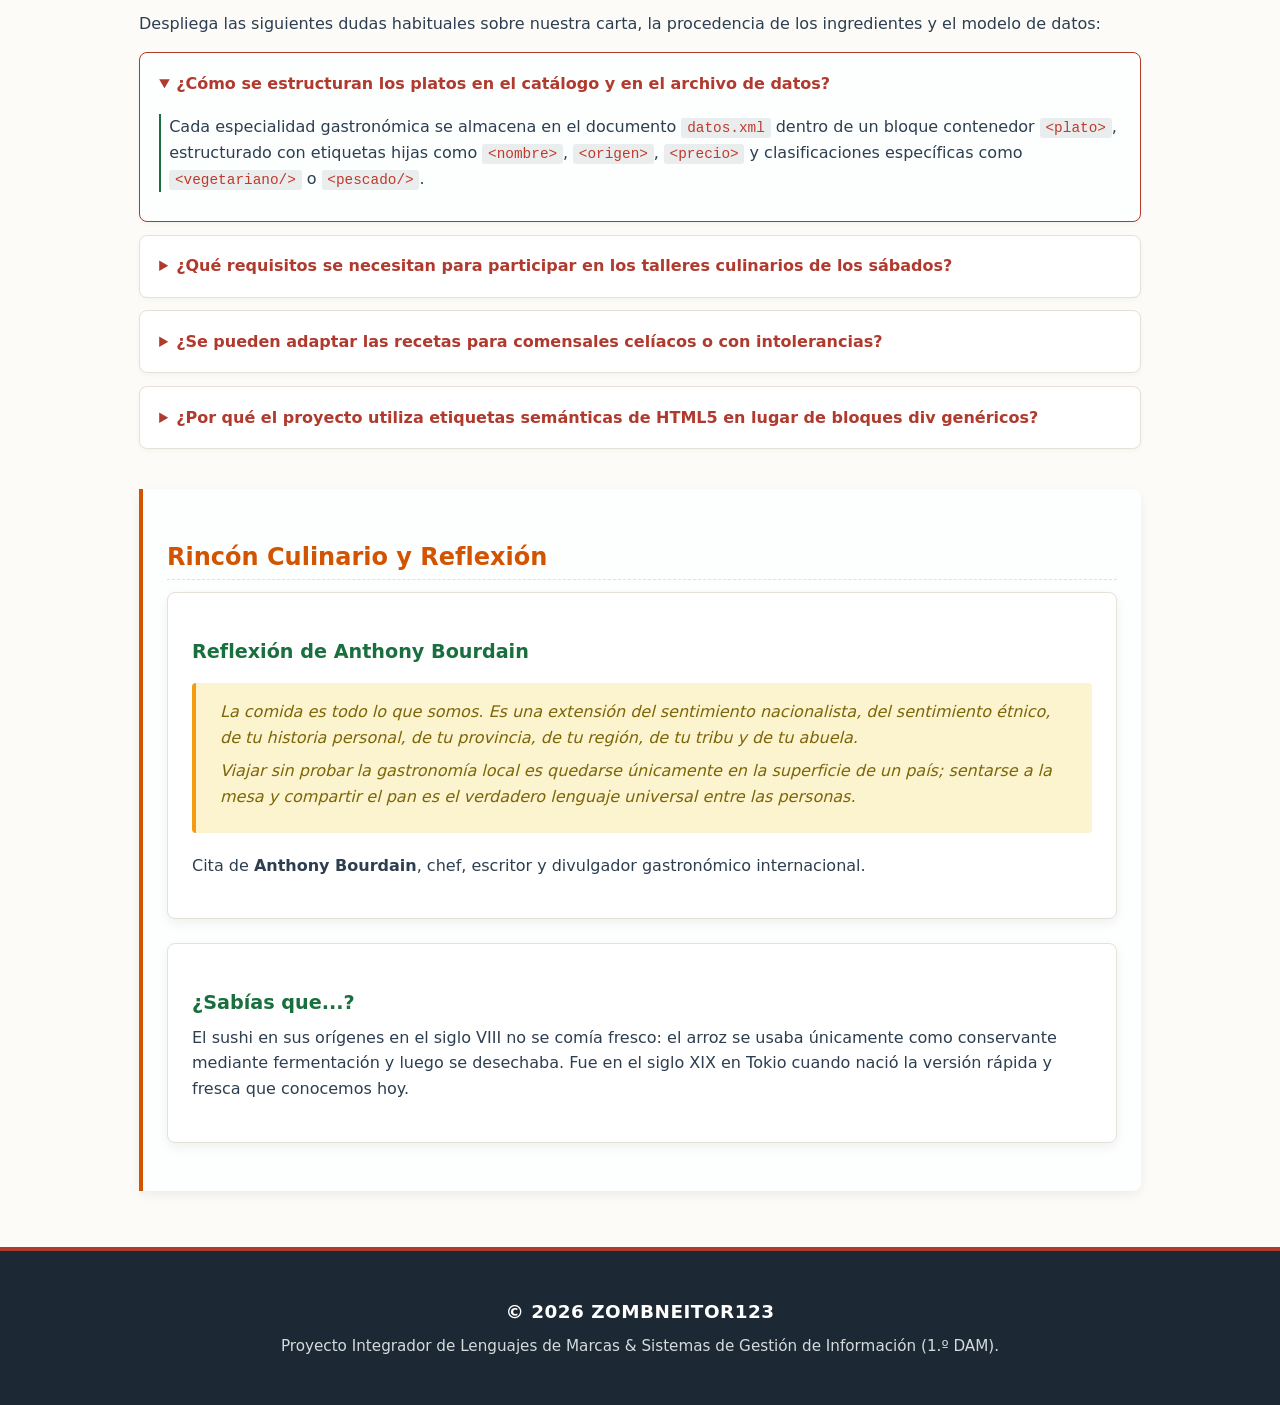
==== commit f9c831ec: "fix(index): ajustar descripcion del audio como sintonia musical del taller" ====
--- a/proyecto/index.html
+++ b/proyecto/index.html
@@ -73,8 +73,8 @@
       </article>
 
       <article id="audio-taller">
-        <h3>Audio Guía: Consejos para Fermentación y Corte</h3>
-        <p>Escucha las recomendaciones de nuestros chefs sobre conservación de materias primas y técnicas de corte:</p>
+        <h3>Sintonía Musical del Podcast Gastronómico</h3>
+        <p>Escucha la cabecera y sintonía musical de nuestras sesiones y talleres culinarios en directo:</p>
         <audio controls>
           <source src="media/taller-podcast.mp3" type="audio/mpeg">
           <source src="media/taller-podcast.ogg" type="audio/ogg">
--- a/proyecto/css/estilos.css
+++ b/proyecto/css/estilos.css
@@ -0,0 +1,606 @@
+/* ==========================================================================
+   Hoja de Estilos Externa: estilos.css
+   Proyecto Integrador: Comida Internacional (LM 1.º DAM)
+   Autor: zombneitor123
+   ========================================================================== */
+
+/* --------------------------------------------------------------------------
+   1. Variables globales y paleta temática
+   -------------------------------------------------------------------------- */
+:root {
+  --color-primario: #b03a2e;       /* Rojo tomate tradicional */
+  --color-primario-hover: #922b21;
+  --color-secundario: #196f3d;     /* Verde albahaca */
+  --color-fondo: #fcfbf7;          /* Tono crema cálido */
+  --color-tarjeta: #ffffff;        /* Blanco para artículos */
+  --color-texto: #2c3e50;          /* Gris oscuro para lectura */
+  --color-texto-suave: #5d6d7e;    /* Gris medio */
+  --color-borde: #e5e0d8;          /* Gris cálido suave */
+  --color-acento: #d35400;         /* Naranja terracota */
+  --fuente-principal: system-ui, -apple-system, "Segoe UI", Roboto, Helvetica, Arial, sans-serif;
+  --fuente-mono: "Consolas", "Courier New", monospace;
+  --sombra-suave: 0 4px 12px rgba(0, 0, 0, 0.06);
+  --radio-borde: 8px;
+}
+
+/* --------------------------------------------------------------------------
+   2. Reseteo básico y tipografía general
+   -------------------------------------------------------------------------- */
+*,
+*::before,
+*::after {
+  box-sizing: border-box;
+}
+
+body {
+  margin: 0;
+  padding: 0;
+  font-family: var(--fuente-principal);
+  font-size: 16px;
+  line-height: 1.6;
+  color: var(--color-texto);
+  background-color: var(--color-fondo);
+}
+
+h1, h2, h3, h4 {
+  color: var(--color-primario);
+  margin-top: 1.2em;
+  margin-bottom: 0.5em;
+  line-height: 1.25;
+}
+
+h1 {
+  font-size: 2rem;
+  letter-spacing: -0.5px;
+}
+
+h2 {
+  font-size: 1.5rem;
+  border-bottom: 2px solid var(--color-borde);
+  padding-bottom: 0.3em;
+}
+
+h3 {
+  font-size: 1.2rem;
+  color: var(--color-secundario);
+}
+
+p {
+  margin: 0 0 1em 0;
+}
+
+a {
+  color: var(--color-primario);
+  text-decoration: underline;
+  transition: color 0.2s ease;
+}
+
+a:hover,
+a:focus {
+  color: var(--color-acento);
+}
+
+hr {
+  border: 0;
+  height: 1px;
+  background-color: var(--color-borde);
+  margin: 2.5rem 0;
+}
+
+/* --------------------------------------------------------------------------
+   3. Cabecera (<header>) y barra de navegación (<nav>)
+   -------------------------------------------------------------------------- */
+header {
+  background: linear-gradient(135deg, #78281f 0%, #b03a2e 100%);
+  color: #ffffff;
+  padding: 2.5rem 1.5rem 1.8rem;
+  text-align: center;
+  box-shadow: 0 2px 8px rgba(0, 0, 0, 0.15);
+}
+
+header h1 {
+  color: #ffffff;
+  margin: 0 0 0.4rem;
+  font-size: 2.3rem;
+  text-shadow: 1px 1px 2px rgba(0, 0, 0, 0.3);
+}
+
+header p {
+  color: #f9ebea;
+  margin: 0 0 1.5rem;
+  font-size: 1.1rem;
+}
+
+nav {
+  margin-top: 1rem;
+}
+
+nav ul {
+  list-style: none;
+  margin: 0;
+  padding: 0;
+  display: flex;
+  flex-wrap: wrap;
+  justify-content: center;
+  gap: 0.75rem;
+}
+
+nav li {
+  margin: 0;
+}
+
+nav a {
+  display: inline-block;
+  padding: 0.6rem 1.2rem;
+  color: #ffffff;
+  background-color: rgba(255, 255, 255, 0.15);
+  text-decoration: none;
+  border-radius: 20px;
+  font-weight: 600;
+  font-size: 0.95rem;
+  border: 1px solid rgba(255, 255, 255, 0.3);
+  transition: all 0.25s ease;
+}
+
+nav a:hover,
+nav a:focus {
+  background-color: #ffffff;
+  color: var(--color-primario);
+  transform: translateY(-2px);
+  box-shadow: 0 4px 10px rgba(0, 0, 0, 0.2);
+}
+
+/* --------------------------------------------------------------------------
+   4. Estructura semántica principal: <main>, <section>, <article>, <aside>
+   -------------------------------------------------------------------------- */
+main {
+  max-width: 1050px;
+  margin: 2rem auto;
+  padding: 0 1.5rem;
+}
+
+section {
+  margin-bottom: 2.5rem;
+}
+
+article {
+  background-color: var(--color-tarjeta);
+  border: 1px solid var(--color-borde);
+  border-radius: var(--radio-borde);
+  padding: 1.5rem;
+  margin-bottom: 1.5rem;
+  box-shadow: var(--sombra-suave);
+  transition: transform 0.2s ease, box-shadow 0.2s ease;
+}
+
+article:hover {
+  transform: translateY(-2px);
+  box-shadow: 0 6px 16px rgba(0, 0, 0, 0.09);
+}
+
+aside {
+  background-color: #fdfefe;
+  border-left: 4px solid var(--color-acento);
+  border-radius: 0 var(--radio-borde) var(--radio-borde) 0;
+  padding: 1.5rem;
+  margin: 2.5rem 0;
+  box-shadow: var(--sombra-suave);
+}
+
+aside h2 {
+  color: var(--color-acento);
+  border-bottom: 1px dashed var(--color-borde);
+}
+
+blockquote {
+  margin: 1.2rem 0;
+  padding: 1rem 1.5rem;
+  background-color: #fcf3cf;
+  border-left: 4px solid #f39c12;
+  border-radius: 4px;
+  font-style: italic;
+  color: #7d6608;
+}
+
+blockquote p {
+  margin-bottom: 0.5rem;
+}
+
+pre {
+  background-color: #2c3e50;
+  color: #ecf0f1;
+  padding: 1rem;
+  border-radius: var(--radio-borde);
+  overflow-x: auto;
+  font-family: var(--fuente-mono);
+  font-size: 0.9rem;
+  line-height: 1.45;
+}
+
+code {
+  font-family: var(--fuente-mono);
+  background-color: #eaeded;
+  color: #c0392b;
+  padding: 0.15em 0.4em;
+  border-radius: 3px;
+  font-size: 0.9em;
+}
+
+/* --------------------------------------------------------------------------
+   5. Tablas de datos comparativas
+   -------------------------------------------------------------------------- */
+table {
+  width: 100%;
+  border-collapse: collapse;
+  margin: 1.5rem 0;
+  background-color: var(--color-tarjeta);
+  border-radius: var(--radio-borde);
+  overflow: hidden;
+  box-shadow: var(--sombra-suave);
+  font-size: 0.95rem;
+}
+
+caption {
+  font-weight: 700;
+  padding: 0.8rem;
+  text-align: left;
+  color: var(--color-primario);
+  caption-side: top;
+}
+
+th, td {
+  padding: 0.85rem 1rem;
+  text-align: left;
+  border: 1px solid var(--color-borde);
+}
+
+thead th {
+  background-color: var(--color-primario);
+  color: #ffffff;
+  font-weight: 600;
+  letter-spacing: 0.5px;
+}
+
+tbody tr:nth-child(even) {
+  background-color: #f9f9f9;
+}
+
+tbody tr:hover {
+  background-color: #f4f6f7;
+}
+
+tfoot th,
+tfoot td {
+  background-color: #eaeded;
+  font-weight: bold;
+  color: var(--color-texto);
+}
+
+/* --------------------------------------------------------------------------
+   6. Figuras, imágenes y recursos multimedia (<video>, <audio>, <iframe>)
+   -------------------------------------------------------------------------- */
+figure {
+  margin: 1.5rem 0;
+  text-align: center;
+  background-color: #faf9f6;
+  padding: 1rem;
+  border-radius: var(--radio-borde);
+  border: 1px solid var(--color-borde);
+}
+
+figure img {
+  max-width: 100%;
+  height: auto;
+  border-radius: 4px;
+  display: block;
+  margin: 0 auto;
+}
+
+figcaption {
+  margin-top: 0.8rem;
+  font-size: 0.9rem;
+  color: var(--color-texto-suave);
+  font-style: italic;
+}
+
+video {
+  max-width: 100%;
+  height: auto;
+  border-radius: var(--radio-borde);
+  box-shadow: var(--sombra-suave);
+  display: block;
+  margin: 1rem 0;
+  background-color: #000000;
+}
+
+audio {
+  width: 100%;
+  max-width: 500px;
+  margin: 1rem 0;
+  display: block;
+}
+
+iframe {
+  max-width: 100%;
+  border: none;
+  border-radius: var(--radio-borde);
+  box-shadow: var(--sombra-suave);
+  margin: 1rem 0;
+}
+
+/* --------------------------------------------------------------------------
+   7. Elementos interactivos nativos (<details> y <summary>)
+   -------------------------------------------------------------------------- */
+details {
+  background-color: var(--color-tarjeta);
+  border: 1px solid var(--color-borde);
+  border-radius: var(--radio-borde);
+  margin-bottom: 0.8rem;
+  padding: 0.8rem 1.2rem;
+  box-shadow: 0 2px 4px rgba(0, 0, 0, 0.03);
+  transition: all 0.2s ease;
+}
+
+details[open] {
+  border-color: var(--color-primario);
+  background-color: #fdfefe;
+}
+
+summary {
+  font-weight: 600;
+  cursor: pointer;
+  color: var(--color-primario);
+  outline: none;
+  padding: 0.3rem 0;
+}
+
+summary:hover {
+  color: var(--color-acento);
+}
+
+details p {
+  margin-top: 0.8rem;
+  padding-left: 0.5rem;
+  border-left: 2px solid var(--color-secundario);
+  color: var(--color-texto);
+}
+
+/* --------------------------------------------------------------------------
+   8. Formulario enriquecido con controles HTML5
+   -------------------------------------------------------------------------- */
+form {
+  margin: 1.5rem 0;
+}
+
+fieldset {
+  border: 2px solid var(--color-borde);
+  border-radius: var(--radio-borde);
+  padding: 1.5rem 1.8rem;
+  margin-bottom: 2rem;
+  background-color: var(--color-tarjeta);
+  box-shadow: var(--sombra-suave);
+}
+
+legend {
+  font-weight: 700;
+  color: var(--color-primario);
+  padding: 0.2rem 0.8rem;
+  background-color: #fcfbf7;
+  border: 1px solid var(--color-borde);
+  border-radius: 4px;
+}
+
+label {
+  font-weight: 600;
+  color: var(--color-texto);
+  display: inline-block;
+  margin-bottom: 0.3rem;
+}
+
+input[type="text"],
+input[type="email"],
+input[type="tel"],
+input[type="url"],
+input[type="date"],
+input[type="time"],
+input[type="number"],
+select,
+textarea {
+  width: 100%;
+  max-width: 450px;
+  padding: 0.65rem 0.85rem;
+  border: 1px solid #ccd1d9;
+  border-radius: 6px;
+  font-family: inherit;
+  font-size: 0.95rem;
+  color: var(--color-texto);
+  background-color: #ffffff;
+  transition: border-color 0.2s ease, box-shadow 0.2s ease;
+}
+
+input[type="text"]:focus,
+input[type="email"]:focus,
+input[type="tel"]:focus,
+input[type="url"]:focus,
+input[type="date"]:focus,
+input[type="time"]:focus,
+input[type="number"]:focus,
+select:focus,
+textarea:focus {
+  outline: none;
+  border-color: var(--color-primario);
+  box-shadow: 0 0 0 3px rgba(176, 58, 46, 0.15);
+}
+
+input[type="color"] {
+  vertical-align: middle;
+  width: 50px;
+  height: 36px;
+  border: 1px solid #ccd1d9;
+  border-radius: 4px;
+  cursor: pointer;
+}
+
+input[type="range"] {
+  width: 100%;
+  max-width: 320px;
+  vertical-align: middle;
+  accent-color: var(--color-primario);
+}
+
+input[type="radio"],
+input[type="checkbox"] {
+  accent-color: var(--color-primario);
+  transform: scale(1.1);
+  margin-right: 0.4rem;
+}
+
+textarea {
+  resize: vertical;
+  min-height: 100px;
+}
+
+input[type="submit"],
+input[type="reset"] {
+  padding: 0.75rem 1.8rem;
+  border: none;
+  border-radius: 25px;
+  font-size: 0.95rem;
+  font-weight: bold;
+  cursor: pointer;
+  margin-right: 0.8rem;
+  margin-top: 0.5rem;
+  transition: all 0.2s ease;
+}
+
+input[type="submit"] {
+  background: linear-gradient(135deg, var(--color-primario) 0%, var(--color-acento) 100%);
+  color: #ffffff;
+  box-shadow: 0 3px 8px rgba(176, 58, 46, 0.25);
+}
+
+input[type="submit"]:hover {
+  background: linear-gradient(135deg, var(--color-primario-hover) 0%, #b94600 100%);
+  transform: translateY(-2px);
+  box-shadow: 0 5px 12px rgba(176, 58, 46, 0.35);
+}
+
+input[type="reset"] {
+  background-color: #eaeded;
+  color: var(--color-texto);
+  border: 1px solid #d5dbdb;
+}
+
+input[type="reset"]:hover {
+  background-color: #d5dbdb;
+}
+
+/* --------------------------------------------------------------------------
+   9. Indicadores de estado HTML5 (<meter> y <progress>)
+   -------------------------------------------------------------------------- */
+#indicadores-aforo {
+  background-color: #eafaf1;
+  border: 1px solid #a9dfbf;
+  border-radius: var(--radio-borde);
+  padding: 1.2rem 1.5rem;
+  margin-bottom: 2rem;
+}
+
+#indicadores-aforo h3 {
+  margin-top: 0;
+  color: var(--color-secundario);
+}
+
+meter {
+  width: 100%;
+  max-width: 320px;
+  height: 22px;
+  vertical-align: middle;
+  margin-right: 0.5rem;
+}
+
+progress {
+  width: 100%;
+  max-width: 320px;
+  height: 22px;
+  vertical-align: middle;
+  margin-right: 0.5rem;
+  accent-color: var(--color-secundario);
+}
+
+/* --------------------------------------------------------------------------
+   10. Pie de página (<footer>) y firma con identificador obligatorio
+   -------------------------------------------------------------------------- */
+footer {
+  background-color: #1c2833;
+  color: #d5dbdb;
+  text-align: center;
+  padding: 2.5rem 1.5rem;
+  margin-top: 3.5rem;
+  border-top: 4px solid var(--color-primario);
+}
+
+footer p {
+  margin: 0.4rem 0;
+  font-size: 0.95rem;
+}
+
+/* Selector ID de firma del alumno requerido por la rúbrica */
+#firma-zombneitor123 {
+  font-size: 1.15rem;
+  font-weight: 700;
+  color: #ffffff;
+  letter-spacing: 0.5px;
+  text-transform: uppercase;
+  margin-bottom: 0.5rem;
+}
+
+/* --------------------------------------------------------------------------
+   11. Adaptación responsiva básica
+   -------------------------------------------------------------------------- */
+@media (max-width: 768px) {
+  header {
+    padding: 1.8rem 1rem 1.2rem;
+  }
+
+  header h1 {
+    font-size: 1.7rem;
+  }
+
+  nav ul {
+    flex-direction: column;
+    align-items: center;
+    gap: 0.5rem;
+  }
+
+  nav a {
+    width: 80%;
+    max-width: 280px;
+  }
+
+  main {
+    padding: 0 1rem;
+  }
+
+  article {
+    padding: 1.2rem 1rem;
+  }
+
+  table {
+    display: block;
+    overflow-x: auto;
+    white-space: nowrap;
+  }
+
+  input[type="text"],
+  input[type="email"],
+  input[type="tel"],
+  input[type="url"],
+  input[type="date"],
+  input[type="time"],
+  input[type="number"],
+  select,
+  textarea {
+    max-width: 100%;
+  }
+}
